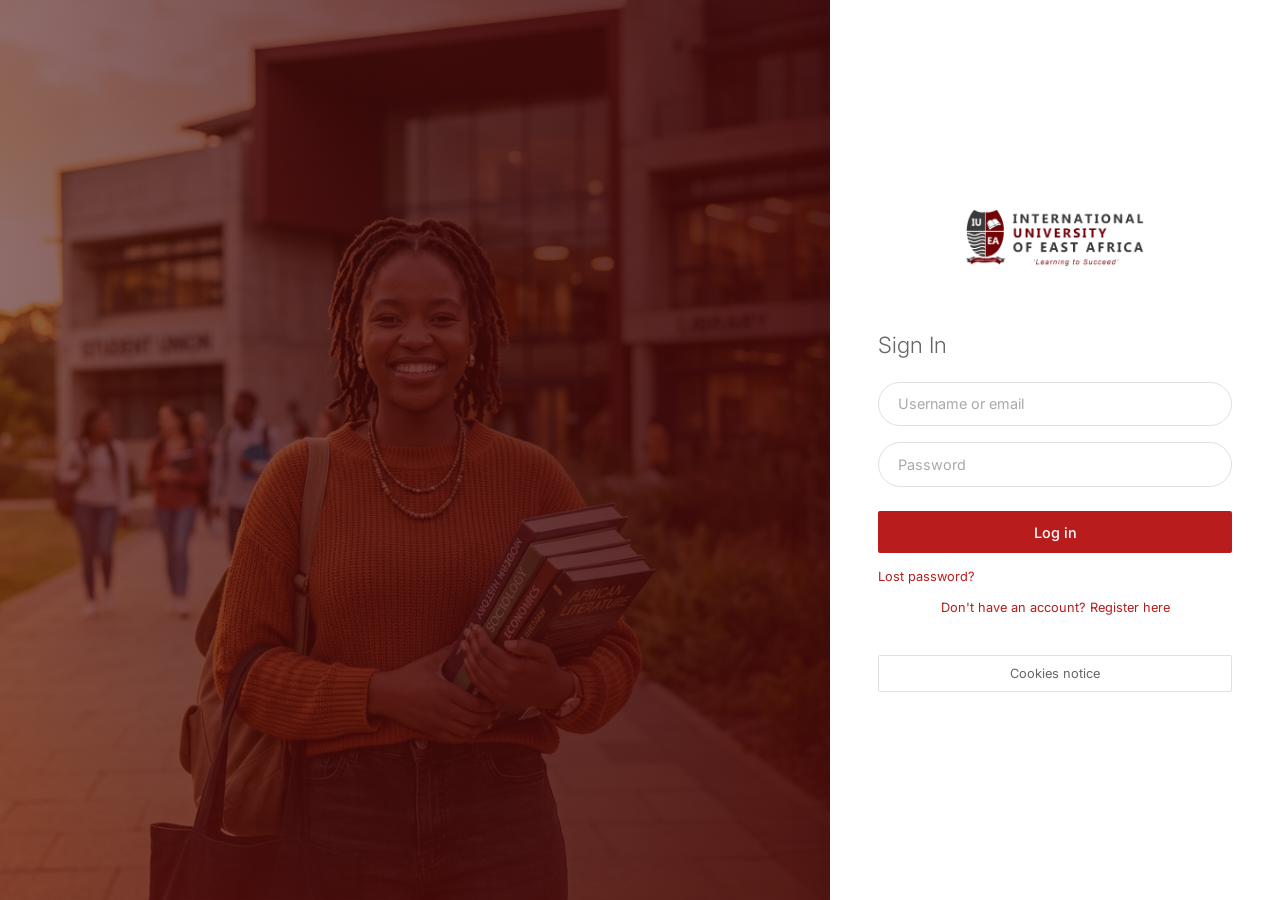
==== frontend/pages/admin-dashboard.html @ f630f08f "style: Enhance visual design of Admin Dashboard to match Lecturer portal" ====
<!DOCTYPE html>
<html lang="en">
<head>
    <meta charset="UTF-8">
    <meta name="viewport" content="width=device-width, initial-scale=1.0">
    <title>Admin Dashboard - Coursework Management</title>
    <link rel="stylesheet" href="../css/index.css?v=1.1">
    <link rel="stylesheet" href="https://cdnjs.cloudflare.com/ajax/libs/font-awesome/6.4.0/css/all.min.css">
</head>
<body>
    <div class="dashboard-layout">
        <aside class="sidebar">
            <div class="sidebar-header">
                <img src="../assets/iuea-logo.png" alt="IUEA Logo" style="max-height: 60px; width: 100%; background: white; padding: 10px; border-radius: 8px; object-fit: contain;">
            </div>
            <ul class="nav-links">
                <li class="nav-item active" onclick="showSection('overview')"><i class="fa-solid fa-shield-halved"></i> Overview</li>
                <li class="nav-item" onclick="showSection('lecturers')"><i class="fa-solid fa-chalkboard-user"></i> Lecturers</li>
                <li class="nav-item" onclick="showSection('students')"><i class="fa-solid fa-user-graduate"></i> Students</li>
                <li class="nav-item" onclick="showSection('courses')"><i class="fa-solid fa-book-open"></i> Courses</li>
                <li class="nav-item" onclick="logout()"><i class="fa-solid fa-sign-out-alt"></i> Logout</li>
            </ul>
        </aside>

        <main class="main-content">
            <header class="top-header">
                <div class="header-left">
                    <h2 style="font-size: 1.2rem; font-weight: 600;" id="section-title">System Administration</h2>
                </div>
                <div class="header-right">
                    <button class="theme-toggle"></button>
                    <div class="user-profile">
                        <div class="avatar" style="background-color: var(--text-main);" id="user-avatar-initial">A</div>
                        <div>
                            <div style="font-weight: 600; font-size: 0.875rem;" id="user-name-display">Admin</div>
                            <div style="font-size: 0.75rem; color: var(--text-muted);" id="user-role-display">Administrator</div>
                        </div>
                    </div>
                </div>
            </header>

            <div class="content-area">
                <!-- Overview Section -->
                <section id="overview-section" class="dashboard-view">
                    <div style="display: flex; justify-content: space-between; align-items: center; margin-bottom: 2rem;">
                        <h1 class="page-title" style="margin-bottom: 0;">System Overview</h1>
                    </div>

                    <div class="stats-grid">
                        <div class="stat-card">
                            <div class="stat-info">
                                <h3>Total Courses</h3>
                                <p id="total-courses-count">0</p>
                            </div>
                            <div class="stat-icon" style="background: rgba(14, 165, 233, 0.1); color: #0ea5e9;"><i class="fa-solid fa-book"></i></div>
                        </div>
                        <div class="stat-card">
                            <div class="stat-info">
                                <h3>Total Users</h3>
                                <p id="total-users-count">0</p>
                            </div>
                            <div class="stat-icon" style="color: var(--warning); background: rgba(245, 158, 11, 0.1);"><i class="fa-solid fa-users"></i></div>
                        </div>
                        <div class="stat-card">
                            <div class="stat-info">
                                <h3>Total Lecturers</h3>
                                <p id="total-lecturers-count">0</p>
                            </div>
                            <div class="stat-icon" style="color: var(--primary); background: rgba(185, 28, 28, 0.1);"><i class="fa-solid fa-chalkboard-user"></i></div>
                        </div>
                        <div class="stat-card">
                            <div class="stat-info">
                                <h3>Total Students</h3>
                                <p id="total-students-count">0</p>
                            </div>
                            <div class="stat-icon" style="color: var(--success); background: rgba(16, 185, 129, 0.1);"><i class="fa-solid fa-user-graduate"></i></div>
                        </div>
                    </div>

                    <div style="display: grid; grid-template-columns: 2fr 1fr; gap: 2rem; margin-top: 2rem;">
                        <!-- System Health / Logs -->
                        <div class="card" style="padding: 1.5rem;">
                             <div style="display: flex; justify-content: space-between; align-items: center; margin-bottom: 1.5rem;">
                                <h3 style="font-size: 1rem; font-weight: 600;">System Health & Activity</h3>
                                <span class="badge" style="background: rgba(16, 185, 129, 0.1); color: var(--success);">Optimal</span>
                             </div>
                             <div style="display: flex; flex-direction: column; gap: 1rem;">
                                 <div style="padding: 1rem; background: var(--background); border-radius: 8px; border-left: 4px solid var(--success);">
                                     <div style="font-weight: 600; font-size: 0.9rem;">Database Connection</div>
                                     <div style="font-size: 0.8rem; color: var(--text-muted);">Stable - All nodes operational</div>
                                 </div>
                                 <div style="padding: 1rem; background: var(--background); border-radius: 8px; border-left: 4px solid #0ea5e9;">
                                     <div style="font-weight: 600; font-size: 0.9rem;">API Services</div>
                                     <div style="font-size: 0.8rem; color: var(--text-muted);">All endpoints responding correctly</div>
                                 </div>
                                 <div style="padding: 1rem; background: var(--background); border-radius: 8px; border-left: 4px solid var(--warning);">
                                     <div style="font-weight: 600; font-size: 0.9rem;">Storage Quota</div>
                                     <div style="font-size: 0.8rem; color: var(--text-muted);">45% Capacity Reached</div>
                                 </div>
                             </div>
                        </div>

                        <!-- Quick Actions Panel -->
                        <div class="card" style="padding: 1.5rem;">
                            <h3 style="font-size: 1rem; font-weight: 600; margin-bottom: 1.5rem;">Quick Actions</h3>
                            <div style="display: flex; flex-direction: column; gap: 0.75rem;">
                                <button class="btn" style="width: 100%; justify-content: flex-start; padding: 0.75rem 1rem; background: var(--background); border: 1px solid var(--border);" onclick="showSection('lecturers'); setTimeout(() => openUserModal('lecturer'), 100);">
                                    <i class="fa-solid fa-user-plus" style="color: var(--primary); width: 20px;"></i> Add New Lecturer
                                </button>
                                <button class="btn" style="width: 100%; justify-content: flex-start; padding: 0.75rem 1rem; background: var(--background); border: 1px solid var(--border);" onclick="showSection('students'); setTimeout(() => openUserModal('student'), 100);">
                                    <i class="fa-solid fa-user-graduate" style="color: var(--success); width: 20px;"></i> Add New Student
                                </button>
                                <button class="btn" style="width: 100%; justify-content: flex-start; padding: 0.75rem 1rem; background: var(--background); border: 1px solid var(--border);" onclick="showSection('courses'); setTimeout(() => openCourseModal(), 100);">
                                    <i class="fa-solid fa-book" style="color: #0ea5e9; width: 20px;"></i> Create Course
                                </button>
                            </div>
                        </div>
                    </div>
                </section>

                <!-- Lecturers Section -->
                <section id="lecturers-section" class="dashboard-view" style="display: none;">
                    <div style="display: flex; justify-content: space-between; align-items: center; margin-bottom: 1.5rem;">
                        <h1 class="page-title" style="margin-bottom: 0;">Lecturer Management</h1>
                        <button class="btn btn-primary" onclick="openUserModal('lecturer')">
                            <i class="fa-solid fa-plus"></i> Add Lecturer
                        </button>
                    </div>
                    <div class="table-container">
                        <table>
                            <thead>
                                <tr>
                                    <th>ID</th>
                                    <th>Name</th>
                                    <th>Email</th>
                                    <th>Action</th>
                                </tr>
                            </thead>
                            <tbody id="lecturer-table-body">
                                <!-- Populated via JS -->
                            </tbody>
                        </table>
                    </div>
                </section>

                <!-- Students Section -->
                <section id="students-section" class="dashboard-view" style="display: none;">
                    <div style="display: flex; justify-content: space-between; align-items: center; margin-bottom: 1.5rem;">
                        <h1 class="page-title" style="margin-bottom: 0;">Student Management</h1>
                        <button class="btn btn-primary" onclick="openUserModal('student')">
                            <i class="fa-solid fa-plus"></i> Add Student
                        </button>
                    </div>
                    <div class="table-container">
                        <table>
                            <thead>
                                <tr>
                                    <th>ID</th>
                                    <th>Name</th>
                                    <th>Email</th>
                                    <th>Registration Number</th>
                                    <th>Action</th>
                                </tr>
                            </thead>
                            <tbody id="student-table-body">
                                <!-- Populated via JS -->
                            </tbody>
                        </table>
                    </div>
                </section>

                <!-- Courses Section -->
                <section id="courses-section" class="dashboard-view" style="display: none;">
                    <div style="display: flex; justify-content: space-between; align-items: center; margin-bottom: 1.5rem;">
                        <h1 class="page-title" style="margin-bottom: 0;">Course Management</h1>
                        <button class="btn btn-primary" onclick="openCourseModal()">
                            <i class="fa-solid fa-plus"></i> New Course
                        </button>
                    </div>

                    <div class="table-container">
                        <table>
                            <thead>
                                <tr>
                                    <th>ID</th>
                                    <th>Course Code</th>
                                    <th>Course Name</th>
                                    <th>Assigned Lecturer</th>
                                    <th>Action</th>
                                </tr>
                            </thead>
                            <tbody id="course-table-body">
                                <!-- Populated via JS -->
                            </tbody>
                        </table>
                    </div>
                </section>
            </div>
        </main>
    </div>

    <!-- Create Course Modal -->
    <div class="modal-overlay" id="courseModal">
        <div class="modal">
            <h2 style="margin-bottom: 1.5rem;">Add New Course</h2>
            <form id="courseForm">
                <div class="form-group">
                    <label>Course Code</label>
                    <input type="text" id="courseCode" required placeholder="e.g. CS101">
                </div>
                <div class="form-group">
                    <label>Course Name</label>
                    <input type="text" id="courseName" required placeholder="Introduction to Computer Science">
                </div>
                <div class="form-group">
                    <label>Assigned Lecturer</label>
                    <select id="lecturerId" required style="width: 100%; padding: 0.75rem; border: 1px solid var(--border); border-radius: 8px; font-family: inherit; background: var(--surface); color: var(--text-main);">
                        <option value="">Select a Lecturer...</option>
                    </select>
                </div>
                <div style="display: flex; gap: 1rem; margin-top: 2rem;">
                    <button type="button" class="btn" style="background: var(--background); flex: 1; border: 1px solid var(--border);" onclick="closeCourseModal()">Cancel</button>
                    <button type="submit" class="btn btn-primary" style="flex: 1;">Save Course</button>
                </div>
            </form>
        </div>
    </div>

    <!-- Create User Modal -->
    <div class="modal-overlay" id="userModal">
        <div class="modal">
            <h2 style="margin-bottom: 1.5rem;" id="userModalTitle">Add New User</h2>
            <form id="userForm">
                <input type="hidden" id="userRole">
                <div class="form-group">
                    <label>Full Name</label>
                    <input type="text" id="userFullName" required placeholder="John Doe">
                </div>
                <div class="form-group">
                    <label>Email Address</label>
                    <input type="email" id="userEmail" required placeholder="john@example.com">
                </div>
                <div class="form-group">
                    <label>Password</label>
                    <input type="password" id="userPassword" required placeholder="Temporary password">
                </div>
                <div style="display: flex; gap: 1rem; margin-top: 2rem;">
                    <button type="button" class="btn" style="background: var(--background); flex: 1; border: 1px solid var(--border);" onclick="closeUserModal()">Cancel</button>
                    <button type="submit" class="btn btn-primary" style="flex: 1;">Save User</button>
                </div>
            </form>
        </div>
    </div>

    <script src="../js/api.js"></script>
    <script>
        document.addEventListener('DOMContentLoaded', async () => {
            const user = await requireAuth('admin');
            if (user) {
                document.getElementById('user-avatar-initial').textContent = user.full_name.charAt(0).toUpperCase();
                loadCourses();
                loadUsers();
            }
        });

        function showSection(sectionId) {
            document.querySelectorAll('.dashboard-view').forEach(s => s.style.display = 'none');
            document.getElementById(`${sectionId}-section`).style.display = 'block';
            
            document.querySelectorAll('.nav-item').forEach(item => {
                item.classList.remove('active');
                if (item.textContent.toLowerCase().includes(sectionId)) {
                    item.classList.add('active');
                }
            });

            const titleMap = {
                'overview': 'System Overview',
                'lecturers': 'Lecturer Management',
                'students': 'Student Management',
                'courses': 'Course Management'
            };
            document.getElementById('section-title').textContent = titleMap[sectionId] || 'Administration';
        }

        async function loadCourses() {
            try {
                const courses = await api.courses.getAll();
                const tbody = document.getElementById('course-table-body');
                tbody.innerHTML = '';
                
                document.getElementById('total-courses-count').textContent = courses.length;

                for (const course of courses) {
                    const tr = document.createElement('tr');
                    tr.innerHTML = `
                        <td>${course.id}</td>
                        <td><code style="background:var(--background); padding:2px 4px; border-radius:4px;">${course.course_code}</code></td>
                        <td style="font-weight: 500;">${course.course_name}</td>
                        <td>
                            <div style="font-weight: 500;">${course.lecturer ? course.lecturer.full_name : 'Unassigned'}</div>
                            <div style="font-size: 0.75rem; color: var(--text-muted);">ID: ${course.lecturer_id}</div>
                        </td>
                        <td>
                            <button class="btn btn-primary" style="padding: 0.25rem 0.5rem; background: var(--danger); font-size: 0.8rem;" onclick="deleteCourse(${course.id})">
                                Delete
                            </button>
                        </td>
                    `;
                    tbody.appendChild(tr);
                }
            } catch(e) {
                console.error(e);
            }
        }

        async function loadUsers() {
            try {
                const response = await api.request('/users/');
                const lecturerTbody = document.getElementById('lecturer-table-body');
                const studentTbody = document.getElementById('student-table-body');
                lecturerTbody.innerHTML = '';
                studentTbody.innerHTML = '';
                
                const lecturerSelect = document.getElementById('lecturerId');
                if (lecturerSelect) {
                    lecturerSelect.innerHTML = '<option value="">Select a Lecturer...</option>';
                }
                
                let totalUsers = 0;
                let totalLecturers = 0;
                let totalStudents = 0;

                response.forEach(user => {
                    totalUsers++;
                    const tr = document.createElement('tr');
                    
                    if (user.role === 'lecturer') {
                        totalLecturers++;
                        tr.innerHTML = `
                            <td>${user.id}</td>
                            <td style="font-weight: 500;">${user.full_name}</td>
                            <td>${user.email}</td>
                            <td>
                                <div style="display: flex; gap: 0.5rem;">
                                    <button class="btn" style="padding: 0.25rem 0.5rem; border: 1px solid var(--border); font-size: 0.8rem;">Edit</button>
                                    <button class="btn btn-primary" style="padding: 0.25rem 0.5rem; background: var(--danger); font-size: 0.8rem;" onclick="deleteUser(${user.id})">Delete</button>
                                </div>
                            </td>
                        `;
                        lecturerTbody.appendChild(tr);
                        
                        if (lecturerSelect) {
                            const option = document.createElement('option');
                            option.value = user.id;
                            option.textContent = `${user.full_name} (ID: ${user.id})`;
                            lecturerSelect.appendChild(option);
                        }
                    } else if (user.role === 'student') {
                        totalStudents++;
                        tr.innerHTML = `
                            <td>${user.id}</td>
                            <td style="font-weight: 500;">${user.full_name}</td>
                            <td>${user.email}</td>
                            <td><code style="background:var(--background); padding:2px 4px; border-radius:4px;">REG-${user.id}</code></td>
                            <td>
                                <div style="display: flex; gap: 0.5rem;">
                                    <button class="btn" style="padding: 0.25rem 0.5rem; border: 1px solid var(--border); font-size: 0.8rem;">Edit</button>
                                    <button class="btn btn-primary" style="padding: 0.25rem 0.5rem; background: var(--danger); font-size: 0.8rem;" onclick="deleteUser(${user.id})">Delete</button>
                                </div>
                            </td>
                        `;
                        studentTbody.appendChild(tr);
                    }
                });
                
                const totalUsersCountEl = document.getElementById('total-users-count');
                if(totalUsersCountEl) totalUsersCountEl.textContent = totalUsers;
                const totalLecturersCountEl = document.getElementById('total-lecturers-count');
                if(totalLecturersCountEl) totalLecturersCountEl.textContent = totalLecturers;
                const totalStudentsCountEl = document.getElementById('total-students-count');
                if(totalStudentsCountEl) totalStudentsCountEl.textContent = totalStudents;
                
            } catch(e) {
                console.error(e);
            }
        }

        function openCourseModal() {
            document.getElementById('courseModal').classList.add('active');
        }

        function closeCourseModal() {
            document.getElementById('courseModal').classList.remove('active');
            document.getElementById('courseForm').reset();
        }

        document.getElementById('courseForm').addEventListener('submit', async (e) => {
            e.preventDefault();
            
            const data = {
                course_code: document.getElementById('courseCode').value,
                course_name: document.getElementById('courseName').value,
                lecturer_id: parseInt(document.getElementById('lecturerId').value)
            };
            
            try {
                await api.courses.create(data);
                showToast('Course created successfully!');
                closeCourseModal();
                loadCourses();
            } catch(error) {
                console.error(error);
            }
        });

        async function deleteCourse(id) {
            if(confirm('Are you sure you want to delete this course?')) {
                try {
                    await api.request(`/courses/${id}`, { method: 'DELETE' });
                    showToast('Course deleted!');
                    loadCourses();
                } catch(e) {
                    console.error(e);
                }
            }
        }

        async function deleteUser(id) {
            if(confirm('Are you sure you want to delete this user? This action cannot be undone.')) {
                try {
                    await api.request(`/users/${id}`, { method: 'DELETE' });
                    showToast('User deleted successfully!');
                    loadUsers();
                } catch(e) {
                    console.error(e);
                }
            }
        }

        function openUserModal(role) {
            document.getElementById('userRole').value = role;
            document.getElementById('userModalTitle').textContent = `Add New ${role.charAt(0).toUpperCase() + role.slice(1)}`;
            document.getElementById('userModal').classList.add('active');
        }

        function closeUserModal() {
            document.getElementById('userModal').classList.remove('active');
            document.getElementById('userForm').reset();
        }

        document.getElementById('userForm').addEventListener('submit', async (e) => {
            e.preventDefault();
            
            const data = {
                full_name: document.getElementById('userFullName').value,
                email: document.getElementById('userEmail').value,
                password: document.getElementById('userPassword').value,
                role: document.getElementById('userRole').value
            };
            
            try {
                await api.auth.register(data);
                showToast(`${data.role.charAt(0).toUpperCase() + data.role.slice(1)} created successfully!`);
                closeUserModal();
                loadUsers(); // Refresh the tables
            } catch(error) {
                console.error(error);
            }
        });
    </script>
</body>
</html>
---- frontend/css/index.css ----
@import url('https://fonts.googleapis.com/css2?family=Inter:wght@300;400;500;600;700&display=swap');

:root {
    --primary: #b91c1c;
    --primary-hover: #991b1b;
    --secondary: #1e293b;
    --accent: #fbbf24;
    --background: #f8fafc;
    --card-bg: #ffffff;
    --text-main: #0f172a;
    --text-muted: #64748b;
    --border: #e2e8f0;
    --sidebar-bg: darkred;
    --sidebar-text: #f8fafc;
    --sidebar-hover: rgba(255, 255, 255, 0.1);
    --sidebar-active: rgba(255, 255, 255, 0.2);
    --success: #10b981;
    --danger: #ef4444;
    --warning: #f59e0b;
    --radius: 0.75rem;
    --shadow-sm: 0 1px 2px 0 rgb(0 0 0 / 0.05);
    --shadow-md: 0 4px 6px -1px rgb(0 0 0 / 0.1), 0 2px 4px -2px rgb(0 0 0 / 0.1);
    --shadow-lg: 0 10px 15px -3px rgb(0 0 0 / 0.1), 0 4px 6px -4px rgb(0 0 0 / 0.1);
    --transition: all 0.3s cubic-bezier(0.4, 0, 0.2, 1);
}

/* Dark Mode Variables */
[data-theme="dark"] {
    --background: #0f172a;
    --card-bg: #1e293b;
    --text-main: #f8fafc;
    --text-muted: #94a3b8;
    --border: #334155;
    --sidebar-bg: #450a0a; /* Darker red for dark mode sidebar */
    --sidebar-text: #f8fafc;
}

* {
    margin: 0;
    padding: 0;
    box-sizing: border-box;
    font-family: 'Inter', sans-serif;
}

body {
    background-color: var(--background);
    color: var(--text-main);
    transition: var(--transition);
    overflow-x: hidden;
}

a { text-decoration: none; color: inherit; }
ul { list-style: none; }

/* Dashboard Layout */
.dashboard-layout {
    display: flex;
    min-height: 100vh;
}

.sidebar {
    width: 260px;
    background-color: var(--sidebar-bg);
    color: var(--sidebar-text);
    display: flex;
    flex-direction: column;
    transition: var(--transition);
    position: fixed;
    height: 100vh;
    z-index: 100;
}

.sidebar-header {
    padding: 0.75rem;
    display: flex;
    justify-content: center;
    align-items: center;
    background-color: white; /* White background for the logo area */
    margin: 1rem;
    border-radius: var(--radius);
    box-shadow: var(--shadow-sm);
}

.sidebar-header i { color: var(--accent); }

.nav-links {
    padding: 1rem 0;
    flex: 1;
}

.nav-item {
    padding: 0.75rem 1.5rem;
    display: flex;
    align-items: center;
    gap: 1rem;
    color: var(--sidebar-text);
    transition: var(--transition);
    cursor: pointer;
    opacity: 0.8;
}

.nav-item:hover, .nav-item.active {
    background-color: var(--sidebar-hover);
    opacity: 1;
}

.nav-item.active {
    background-color: var(--sidebar-active);
    border-left: 4px solid var(--accent);
}

.main-content {
    flex: 1;
    margin-left: 260px;
    display: flex;
    flex-direction: column;
    transition: var(--transition);
}

/* Header */
.top-header {
    height: 70px;
    background-color: var(--card-bg);
    border-bottom: 1px solid var(--border);
    display: flex;
    align-items: center;
    justify-content: space-between;
    padding: 0 2rem;
    position: sticky;
    top: 0;
    z-index: 90;
    box-shadow: var(--shadow-sm);
}

.header-left {
    display: flex;
    align-items: center;
    gap: 1rem;
}

.header-right {
    display: flex;
    align-items: center;
    gap: 1.5rem;
}

.theme-toggle, .notification-bell {
    background: none;
    border: none;
    color: var(--text-muted);
    font-size: 1.25rem;
    cursor: pointer;
    transition: var(--transition);
}

.theme-toggle:hover, .notification-bell:hover {
    color: var(--primary);
}

.user-profile {
    display: flex;
    align-items: center;
    gap: 0.75rem;
    cursor: pointer;
}

.avatar {
    width: 40px;
    height: 40px;
    border-radius: 50%;
    background-color: var(--primary);
    color: white;
    display: flex;
    align-items: center;
    justify-content: center;
    font-weight: 600;
}

/* Container */
.content-area {
    padding: 2rem;
    flex: 1;
}

.page-title {
    font-size: 1.5rem;
    font-weight: 700;
    margin-bottom: 1.5rem;
}

/* Cards */
.stats-grid {
    display: grid;
    grid-template-columns: repeat(auto-fit, minmax(240px, 1fr));
    gap: 1.5rem;
    margin-bottom: 2rem;
}

.stat-card {
    background-color: var(--card-bg);
    border: 1px solid var(--border);
    border-radius: var(--radius);
    padding: 1.5rem;
    display: flex;
    align-items: center;
    justify-content: space-between;
    box-shadow: var(--shadow-md);
    transition: var(--transition);
}

.stat-card:hover {
    transform: translateY(-5px);
    box-shadow: var(--shadow-lg);
}

.stat-info h3 {
    font-size: 0.875rem;
    color: var(--text-muted);
    font-weight: 500;
}

.stat-info p {
    font-size: 1.5rem;
    font-weight: 700;
    margin-top: 0.25rem;
}

.stat-icon {
    width: 50px;
    height: 50px;
    border-radius: var(--radius);
    background-color: rgba(185, 28, 28, 0.1);
    color: var(--primary);
    display: flex;
    align-items: center;
    justify-content: center;
    font-size: 1.5rem;
}

/* Tables */
.table-container {
    background-color: var(--card-bg);
    border-radius: var(--radius);
    border: 1px solid var(--border);
    overflow: hidden;
    box-shadow: var(--shadow-sm);
}

.table-header-bar {
    padding: 1.25rem 1.5rem;
    display: flex;
    justify-content: space-between;
    align-items: center;
    border-bottom: 1px solid var(--border);
}

.table-search {
    padding: 0.5rem 1rem;
    border: 1px solid var(--border);
    border-radius: var(--radius);
    outline: none;
    background: var(--background);
    color: var(--text-main);
    width: 250px;
}

table {
    width: 100%;
    border-collapse: collapse;
}

th, td {
    padding: 1rem 1.5rem;
    text-align: left;
    border-bottom: 1px solid var(--border);
}

th {
    background-color: var(--background);
    color: var(--text-muted);
    font-weight: 600;
    text-transform: uppercase;
    font-size: 0.75rem;
    letter-spacing: 0.05em;
}

tr:hover td {
    background-color: var(--background);
}

/* Badges */
.badge {
    padding: 0.25rem 0.75rem;
    border-radius: 9999px;
    font-size: 0.75rem;
    font-weight: 600;
}

.badge-success { background: rgba(16, 185, 129, 0.1); color: var(--success); }
.badge-warning { background: rgba(245, 158, 11, 0.1); color: var(--warning); }

/* Buttons */
.btn {
    padding: 0.5rem 1rem;
    border-radius: var(--radius);
    border: none;
    font-weight: 500;
    cursor: pointer;
    transition: var(--transition);
    display: inline-flex;
    align-items: center;
    gap: 0.5rem;
}

.btn-primary {
    background-color: var(--primary);
    color: white;
}

.btn-primary:hover { background-color: var(--primary-hover); }

/* Auth Forms */
.auth-container {
    min-height: 100vh;
    display: flex;
    align-items: center;
    justify-content: center;
    background: linear-gradient(135deg, var(--background) 0%, rgba(30, 41, 59, 0.05) 100%);
}

[data-theme="dark"] .auth-container {
    background: linear-gradient(135deg, var(--background) 0%, rgba(15, 23, 42, 0.8) 100%);
}

.auth-card {
    background: var(--card-bg);
    padding: 3rem;
    border-radius: 1rem;
    box-shadow: var(--shadow-lg);
    width: 100%;
    max-width: 450px;
    border: 1px solid var(--border);
}

.auth-card h2 {
    text-align: center;
    margin-bottom: 2rem;
    color: var(--text-main);
}

.form-group {
    margin-bottom: 1.5rem;
}

.form-group label {
    display: block;
    margin-bottom: 0.5rem;
    font-size: 0.875rem;
    font-weight: 500;
    color: var(--text-muted);
}

.form-group input, .form-group select {
    width: 100%;
    padding: 0.75rem 1rem;
    border: 1px solid var(--border);
    border-radius: var(--radius);
    background: var(--background);
    color: var(--text-main);
    transition: var(--transition);
}

.form-group input:focus, .form-group select:focus {
    outline: none;
    border-color: var(--primary);
    box-shadow: 0 0 0 3px rgba(37, 99, 235, 0.1);
}

.btn-block {
    width: 100%;
    justify-content: center;
    padding: 0.75rem;
}

.auth-link {
    display: block;
    text-align: center;
    margin-top: 1.5rem;
    font-size: 0.875rem;
    color: var(--text-muted);
}

.auth-link a {
    color: var(--primary);
    font-weight: 600;
}

/* Modals */
.modal-overlay {
    position: fixed;
    top: 0; left: 0; width: 100%; height: 100%;
    background: rgba(0,0,0,0.5);
    display: flex; align-items: center; justify-content: center;
    z-index: 1000;
    opacity: 0;
    pointer-events: none;
    transition: var(--transition);
    backdrop-filter: blur(4px);
}

.modal-overlay.active {
    opacity: 1;
    pointer-events: all;
}

.modal {
    background: var(--card-bg);
    width: 90%;
    max-width: 500px;
    border-radius: var(--radius);
    padding: 2rem;
    box-shadow: var(--shadow-lg);
    transform: translateY(20px);
    transition: var(--transition);
}

.modal-overlay.active .modal {
    transform: translateY(0);
}

/* Toast */
#toast-container {
    position: fixed;
    bottom: 20px;
    right: 20px;
    z-index: 9999;
}

.toast {
    background: var(--card-bg);
    color: var(--text-main);
    padding: 1rem 1.5rem;
    border-radius: var(--radius);
    box-shadow: var(--shadow-lg);
    margin-top: 10px;
    border-left: 4px solid var(--primary);
    display: flex;
    align-items: center;
    gap: 1rem;
    animation: slideIn 0.3s ease forwards;
}

@keyframes slideIn {
    from { transform: translateX(100%); opacity: 0; }
    to { transform: translateX(0); opacity: 1; }
}

@media (max-width: 768px) {
    .sidebar { transform: translateX(-100%); }
    .main-content { margin-left: 0; }
    .sidebar.mobile-open { transform: translateX(0); }
}
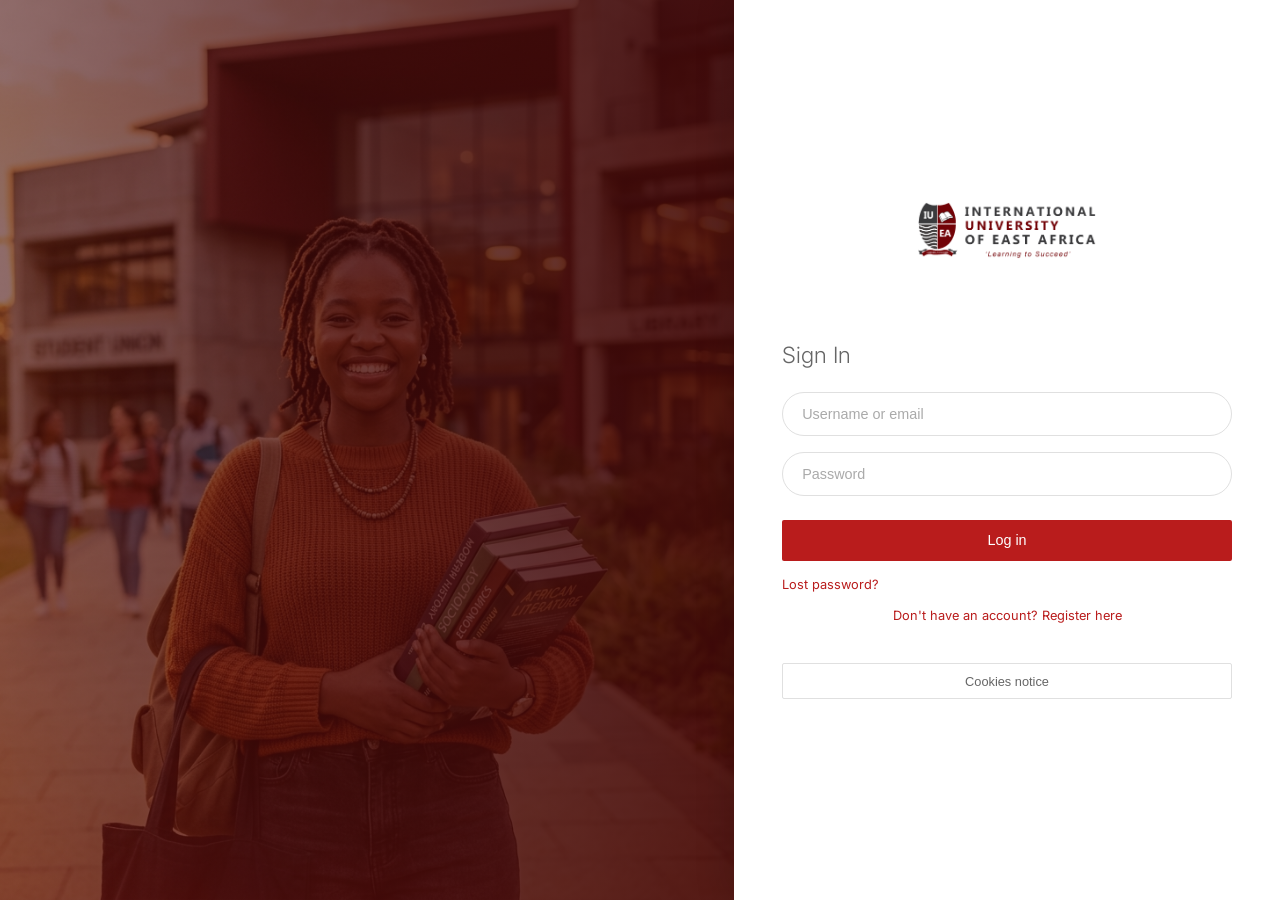
==== commit 078ebbb9: "feat: add admin management section and update coursework access filters" ====
--- a/frontend/pages/admin-dashboard.html
+++ b/frontend/pages/admin-dashboard.html
@@ -4,19 +4,22 @@
     <meta charset="UTF-8">
     <meta name="viewport" content="width=device-width, initial-scale=1.0">
     <title>Admin Dashboard - Coursework Management</title>
-    <link rel="stylesheet" href="../css/index.css?v=1.1">
+    <link rel="stylesheet" href="../css/index.css?v=1.2">
     <link rel="stylesheet" href="https://cdnjs.cloudflare.com/ajax/libs/font-awesome/6.4.0/css/all.min.css">
 </head>
 <body>
     <div class="dashboard-layout">
         <aside class="sidebar">
             <div class="sidebar-header">
-                <img src="../assets/iuea-logo.png" alt="IUEA Logo" style="max-height: 60px; width: 100%; background: white; padding: 10px; border-radius: 8px; object-fit: contain;">
+                <div style="background: white; padding: 10px; border-radius: 8px; display: flex; align-items: center; justify-content: center; width: 100%;">
+                    <img src="../assets/iuea-logo.png" alt="IUEA Logo" style="max-height: 50px; width: auto; object-fit: contain;">
+                </div>
             </div>
             <ul class="nav-links">
                 <li class="nav-item active" onclick="showSection('overview')"><i class="fa-solid fa-shield-halved"></i> Overview</li>
                 <li class="nav-item" onclick="showSection('lecturers')"><i class="fa-solid fa-chalkboard-user"></i> Lecturers</li>
                 <li class="nav-item" onclick="showSection('students')"><i class="fa-solid fa-user-graduate"></i> Students</li>
+                <li class="nav-item" onclick="showSection('admins')"><i class="fa-solid fa-user-shield"></i> Admins</li>
                 <li class="nav-item" onclick="showSection('courses')"><i class="fa-solid fa-book-open"></i> Courses</li>
                 <li class="nav-item" onclick="logout()"><i class="fa-solid fa-sign-out-alt"></i> Logout</li>
             </ul>
@@ -168,6 +171,31 @@
                         </table>
                     </div>
                 </section>
+                
+                <!-- Admins Section -->
+                <section id="admins-section" class="dashboard-view" style="display: none;">
+                    <div style="display: flex; justify-content: space-between; align-items: center; margin-bottom: 1.5rem;">
+                        <h1 class="page-title" style="margin-bottom: 0;">Administrator Management</h1>
+                        <button class="btn btn-primary" onclick="openUserModal('admin')">
+                            <i class="fa-solid fa-plus"></i> Add Admin
+                        </button>
+                    </div>
+                    <div class="table-container">
+                        <table>
+                            <thead>
+                                <tr>
+                                    <th>ID</th>
+                                    <th>Name</th>
+                                    <th>Email</th>
+                                    <th>Action</th>
+                                </tr>
+                            </thead>
+                            <tbody id="admin-table-body">
+                                <!-- Populated via JS -->
+                            </tbody>
+                        </table>
+                    </div>
+                </section>
 
                 <!-- Courses Section -->
                 <section id="courses-section" class="dashboard-view" style="display: none;">
@@ -252,7 +280,7 @@
         </div>
     </div>
 
-    <script src="../js/api.js"></script>
+    <script src="../js/api.js?v=1.1"></script>
     <script>
         document.addEventListener('DOMContentLoaded', async () => {
             const user = await requireAuth('admin');
@@ -278,6 +306,7 @@
                 'overview': 'System Overview',
                 'lecturers': 'Lecturer Management',
                 'students': 'Student Management',
+                'admins': 'Administrator Management',
                 'courses': 'Course Management'
             };
             document.getElementById('section-title').textContent = titleMap[sectionId] || 'Administration';
@@ -319,8 +348,11 @@
                 const response = await api.request('/users/');
                 const lecturerTbody = document.getElementById('lecturer-table-body');
                 const studentTbody = document.getElementById('student-table-body');
-                lecturerTbody.innerHTML = '';
-                studentTbody.innerHTML = '';
+                const adminTbody = document.getElementById('admin-table-body');
+                
+                if(lecturerTbody) lecturerTbody.innerHTML = '';
+                if(studentTbody) studentTbody.innerHTML = '';
+                if(adminTbody) adminTbody.innerHTML = '';
                 
                 const lecturerSelect = document.getElementById('lecturerId');
                 if (lecturerSelect) {
@@ -371,6 +403,19 @@
                             </td>
                         `;
                         studentTbody.appendChild(tr);
+                    } else if (user.role === 'admin') {
+                        tr.innerHTML = `
+                            <td>${user.id}</td>
+                            <td style="font-weight: 500;">${user.full_name}</td>
+                            <td>${user.email}</td>
+                            <td>
+                                <div style="display: flex; gap: 0.5rem;">
+                                    <button class="btn" style="padding: 0.25rem 0.5rem; border: 1px solid var(--border); font-size: 0.8rem;">Edit</button>
+                                    <button class="btn btn-primary" style="padding: 0.25rem 0.5rem; background: var(--danger); font-size: 0.8rem;" onclick="deleteUser(${user.id})">Delete</button>
+                                </div>
+                            </td>
+                        `;
+                        if(adminTbody) adminTbody.appendChild(tr);
                     }
                 });
                 
--- a/frontend/css/index.css
+++ b/frontend/css/index.css
@@ -18,21 +18,17 @@
     --danger: #ef4444;
     --warning: #f59e0b;
     --radius: 0.75rem;
-    --shadow-sm: 0 1px 2px 0 rgb(0 0 0 / 0.05);
-    --shadow-md: 0 4px 6px -1px rgb(0 0 0 / 0.1), 0 2px 4px -2px rgb(0 0 0 / 0.1);
-    --shadow-lg: 0 10px 15px -3px rgb(0 0 0 / 0.1), 0 4px 6px -4px rgb(0 0 0 / 0.1);
-    --transition: all 0.3s cubic-bezier(0.4, 0, 0.2, 1);
+    --shadow-sm: 0 1px 3px 0 rgba(0, 0, 0, 0.1), 0 1px 2px 0 rgba(0, 0, 0, 0.06);
+    --shadow-md: 0 4px 6px -1px rgba(0, 0, 0, 0.1), 0 2px 4px -1px rgba(0, 0, 0, 0.06);
+    --shadow-lg: 0 20px 25px -5px rgba(0, 0, 0, 0.1), 0 10px 10px -5px rgba(0, 0, 0, 0.04);
+    --transition: all 0.25s cubic-bezier(0.4, 0, 0.2, 1);
+    --glass: rgba(255, 255, 255, 0.7);
 }
 
 /* Dark Mode Variables */
-[data-theme="dark"] {
-    --background: #0f172a;
-    --card-bg: #1e293b;
-    --text-main: #f8fafc;
-    --text-muted: #94a3b8;
-    --border: #334155;
-    --sidebar-bg: #450a0a; /* Darker red for dark mode sidebar */
+    --sidebar-bg: #450a0a;
     --sidebar-text: #f8fafc;
+    --glass: rgba(15, 23, 42, 0.7);
 }
 
 * {
@@ -66,19 +62,19 @@
     flex-direction: column;
     transition: var(--transition);
     position: fixed;
+    top: 0;
+    left: 0;
     height: 100vh;
     z-index: 100;
 }
 
 .sidebar-header {
-    padding: 0.75rem;
+    padding: 1.5rem 1rem;
     display: flex;
     justify-content: center;
     align-items: center;
-    background-color: white; /* White background for the logo area */
-    margin: 1rem;
-    border-radius: var(--radius);
-    box-shadow: var(--shadow-sm);
+    background-color: transparent;
+    margin: 0;
 }
 
 .sidebar-header i { color: var(--accent); }
@@ -200,17 +196,32 @@
     background-color: var(--card-bg);
     border: 1px solid var(--border);
     border-radius: var(--radius);
-    padding: 1.5rem;
+    padding: 1.75rem;
     display: flex;
     align-items: center;
     justify-content: space-between;
-    box-shadow: var(--shadow-md);
+    box-shadow: var(--shadow-sm);
+    transition: var(--transition);
+    position: relative;
+    overflow: hidden;
+}
+
+.stat-card::after {
+    content: '';
+    position: absolute;
+    top: 0; left: 0; width: 4px; height: 100%;
+    background: var(--primary);
+    opacity: 0;
     transition: var(--transition);
 }
 
 .stat-card:hover {
     transform: translateY(-5px);
     box-shadow: var(--shadow-lg);
+}
+
+.stat-card:hover::after {
+    opacity: 1;
 }
 
 .stat-info h3 {
@@ -266,26 +277,31 @@
 
 table {
     width: 100%;
-    border-collapse: collapse;
+    border-collapse: separate;
+    border-spacing: 0;
 }
 
 th, td {
-    padding: 1rem 1.5rem;
+    padding: 1.25rem 1.5rem;
     text-align: left;
     border-bottom: 1px solid var(--border);
 }
 
 th {
-    background-color: var(--background);
+    background-color: rgba(0,0,0,0.02);
     color: var(--text-muted);
     font-weight: 600;
     text-transform: uppercase;
-    font-size: 0.75rem;
-    letter-spacing: 0.05em;
+    font-size: 0.7rem;
+    letter-spacing: 0.075em;
+}
+
+tr:last-child td {
+    border-bottom: none;
 }
 
 tr:hover td {
-    background-color: var(--background);
+    background-color: rgba(185, 28, 28, 0.02);
 }
 
 /* Badges */
@@ -415,17 +431,33 @@
 
 .modal {
     background: var(--card-bg);
-    width: 90%;
-    max-width: 500px;
-    border-radius: var(--radius);
-    padding: 2rem;
+    width: 95%;
+    max-width: 600px;
+    border-radius: 1.5rem;
+    padding: 2.5rem;
     box-shadow: var(--shadow-lg);
-    transform: translateY(20px);
-    transition: var(--transition);
+    transform: scale(0.95);
+    transition: var(--transition);
+    border: 1px solid var(--border);
 }
 
 .modal-overlay.active .modal {
-    transform: translateY(0);
+    transform: scale(1);
+}
+
+/* Custom Scrollbar */
+::-webkit-scrollbar {
+    width: 8px;
+}
+::-webkit-scrollbar-track {
+    background: var(--background);
+}
+::-webkit-scrollbar-thumb {
+    background: var(--border);
+    border-radius: 4px;
+}
+::-webkit-scrollbar-thumb:hover {
+    background: var(--text-muted);
 }
 
 /* Toast */
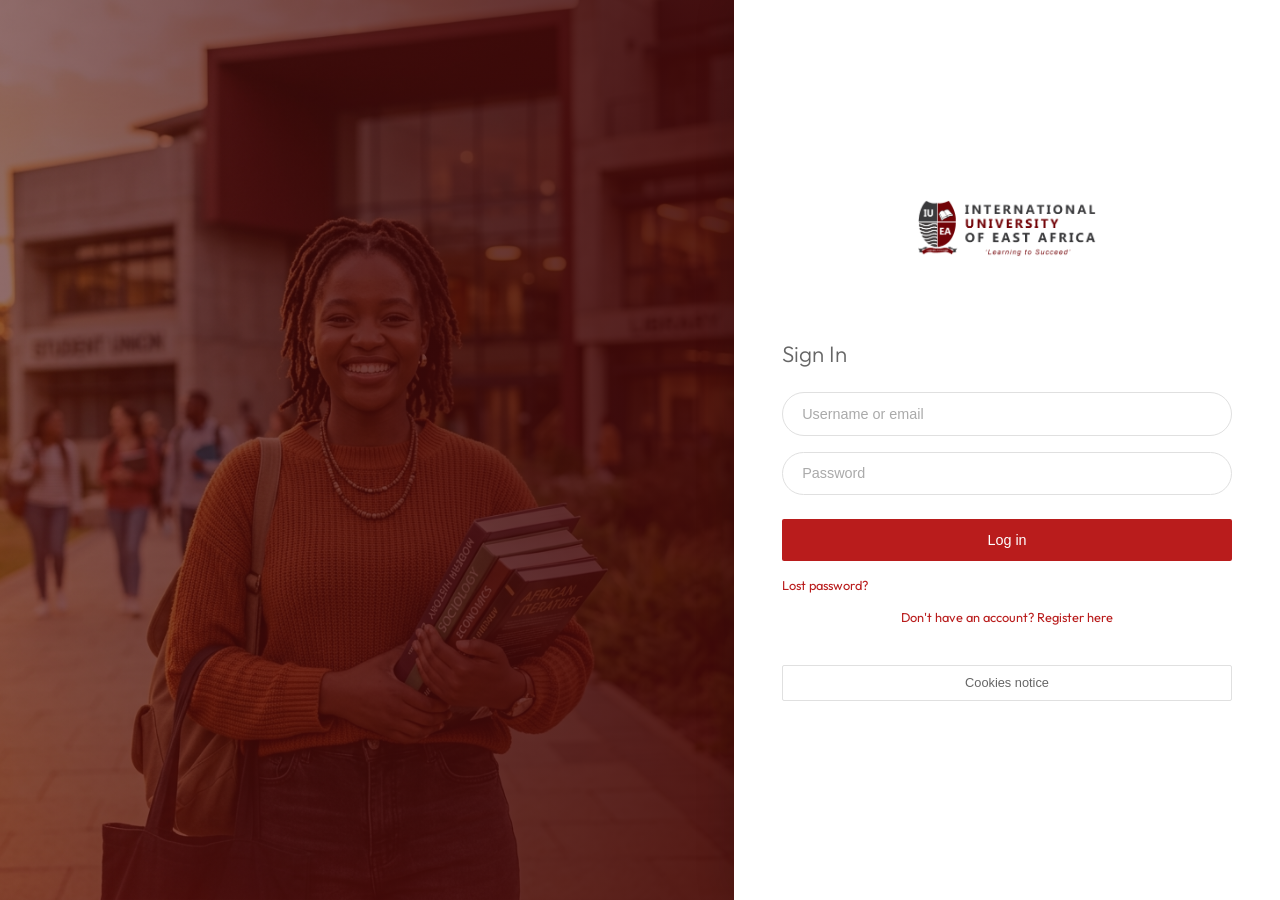
==== commit 2616346f: "feat: add admin functionality to edit users via new modal and API endpoint" ====
--- a/frontend/pages/admin-dashboard.html
+++ b/frontend/pages/admin-dashboard.html
@@ -280,6 +280,32 @@
         </div>
     </div>
 
+    <!-- Edit User Modal -->
+    <div class="modal-overlay" id="editUserModal">
+        <div class="modal">
+            <h2 style="margin-bottom: 1.5rem;">Edit User</h2>
+            <form id="editUserForm">
+                <input type="hidden" id="editUserId">
+                <div class="form-group">
+                    <label>Full Name</label>
+                    <input type="text" id="editUserFullName" required placeholder="Full Name">
+                </div>
+                <div class="form-group">
+                    <label>Email Address</label>
+                    <input type="email" id="editUserEmail" required placeholder="email@example.com">
+                </div>
+                <div class="form-group">
+                    <label>New Password <span style="font-size:0.8rem; color: var(--text-muted);">(leave blank to keep current)</span></label>
+                    <input type="password" id="editUserPassword" placeholder="New password (optional)">
+                </div>
+                <div style="display: flex; gap: 1rem; margin-top: 2rem;">
+                    <button type="button" class="btn" style="background: var(--background); flex: 1; border: 1px solid var(--border);" onclick="closeEditUserModal()">Cancel</button>
+                    <button type="submit" class="btn btn-primary" style="flex: 1;">Save Changes</button>
+                </div>
+            </form>
+        </div>
+    </div>
+
     <script src="../js/api.js?v=1.1"></script>
     <script>
         document.addEventListener('DOMContentLoaded', async () => {
@@ -375,11 +401,13 @@
                             <td>${user.email}</td>
                             <td>
                                 <div style="display: flex; gap: 0.5rem;">
-                                    <button class="btn" style="padding: 0.25rem 0.5rem; border: 1px solid var(--border); font-size: 0.8rem;">Edit</button>
-                                    <button class="btn btn-primary" style="padding: 0.25rem 0.5rem; background: var(--danger); font-size: 0.8rem;" onclick="deleteUser(${user.id})">Delete</button>
+                                    <button class="btn edit-user-btn" data-id="${user.id}" style="padding: 0.25rem 0.5rem; border: 1px solid var(--border); font-size: 0.8rem;">Edit</button>
+                                    <button class="btn btn-primary delete-user-btn" data-id="${user.id}" style="padding: 0.25rem 0.5rem; background: var(--danger); font-size: 0.8rem;">Delete</button>
                                 </div>
                             </td>
                         `;
+                        tr.querySelector('.edit-user-btn').addEventListener('click', () => editUser(user.id, user.full_name, user.email));
+                        tr.querySelector('.delete-user-btn').addEventListener('click', () => deleteUser(user.id));
                         lecturerTbody.appendChild(tr);
                         
                         if (lecturerSelect) {
@@ -397,11 +425,13 @@
                             <td><code style="background:var(--background); padding:2px 4px; border-radius:4px;">REG-${user.id}</code></td>
                             <td>
                                 <div style="display: flex; gap: 0.5rem;">
-                                    <button class="btn" style="padding: 0.25rem 0.5rem; border: 1px solid var(--border); font-size: 0.8rem;">Edit</button>
-                                    <button class="btn btn-primary" style="padding: 0.25rem 0.5rem; background: var(--danger); font-size: 0.8rem;" onclick="deleteUser(${user.id})">Delete</button>
+                                    <button class="btn edit-user-btn" data-id="${user.id}" style="padding: 0.25rem 0.5rem; border: 1px solid var(--border); font-size: 0.8rem;">Edit</button>
+                                    <button class="btn btn-primary delete-user-btn" data-id="${user.id}" style="padding: 0.25rem 0.5rem; background: var(--danger); font-size: 0.8rem;">Delete</button>
                                 </div>
                             </td>
                         `;
+                        tr.querySelector('.edit-user-btn').addEventListener('click', () => editUser(user.id, user.full_name, user.email));
+                        tr.querySelector('.delete-user-btn').addEventListener('click', () => deleteUser(user.id));
                         studentTbody.appendChild(tr);
                     } else if (user.role === 'admin') {
                         tr.innerHTML = `
@@ -410,11 +440,13 @@
                             <td>${user.email}</td>
                             <td>
                                 <div style="display: flex; gap: 0.5rem;">
-                                    <button class="btn" style="padding: 0.25rem 0.5rem; border: 1px solid var(--border); font-size: 0.8rem;">Edit</button>
-                                    <button class="btn btn-primary" style="padding: 0.25rem 0.5rem; background: var(--danger); font-size: 0.8rem;" onclick="deleteUser(${user.id})">Delete</button>
+                                    <button class="btn edit-user-btn" data-id="${user.id}" style="padding: 0.25rem 0.5rem; border: 1px solid var(--border); font-size: 0.8rem;">Edit</button>
+                                    <button class="btn btn-primary delete-user-btn" data-id="${user.id}" style="padding: 0.25rem 0.5rem; background: var(--danger); font-size: 0.8rem;">Delete</button>
                                 </div>
                             </td>
                         `;
+                        tr.querySelector('.edit-user-btn').addEventListener('click', () => editUser(user.id, user.full_name, user.email));
+                        tr.querySelector('.delete-user-btn').addEventListener('click', () => deleteUser(user.id));
                         if(adminTbody) adminTbody.appendChild(tr);
                     }
                 });
@@ -493,6 +525,44 @@
             document.getElementById('userModal').classList.remove('active');
             document.getElementById('userForm').reset();
         }
+
+        function editUser(id, name, email) {
+            document.getElementById('editUserId').value = id;
+            document.getElementById('editUserFullName').value = name;
+            document.getElementById('editUserEmail').value = email;
+            document.getElementById('editUserPassword').value = '';
+            document.getElementById('editUserModal').classList.add('active');
+        }
+
+        function closeEditUserModal() {
+            document.getElementById('editUserModal').classList.remove('active');
+            document.getElementById('editUserForm').reset();
+        }
+
+        document.getElementById('editUserForm').addEventListener('submit', async (e) => {
+            e.preventDefault();
+            const id = document.getElementById('editUserId').value;
+            const password = document.getElementById('editUserPassword').value;
+            const data = {
+                full_name: document.getElementById('editUserFullName').value,
+                email: document.getElementById('editUserEmail').value,
+            };
+            if (password.trim() !== '') data.password = password;
+
+            try {
+                await api.request(`/users/${id}`, {
+                    method: 'PUT',
+                    headers: { 'Content-Type': 'application/json' },
+                    body: JSON.stringify(data)
+                });
+                showToast('User updated successfully!');
+                closeEditUserModal();
+                loadUsers();
+            } catch(error) {
+                showToast('Error updating user. Email may already be in use.', 'error');
+                console.error(error);
+            }
+        });
 
         document.getElementById('userForm').addEventListener('submit', async (e) => {
             e.preventDefault();
--- a/frontend/css/index.css
+++ b/frontend/css/index.css
@@ -1,28 +1,28 @@
-@import url('https://fonts.googleapis.com/css2?family=Inter:wght@300;400;500;600;700&display=swap');
+@import url('https://fonts.googleapis.com/css2?family=Outfit:wght@300;400;500;600;700;800&display=swap');
 
 :root {
     --primary: #b91c1c;
     --primary-hover: #991b1b;
     --secondary: #1e293b;
     --accent: #fbbf24;
-    --background: #f8fafc;
+    --background: #f1f5f9;
     --card-bg: #ffffff;
     --text-main: #0f172a;
     --text-muted: #64748b;
     --border: #e2e8f0;
-    --sidebar-bg: darkred;
+    --sidebar-bg: #800000;
     --sidebar-text: #f8fafc;
     --sidebar-hover: rgba(255, 255, 255, 0.1);
-    --sidebar-active: rgba(255, 255, 255, 0.2);
+    --sidebar-active: rgba(255, 255, 255, 0.15);
     --success: #10b981;
     --danger: #ef4444;
     --warning: #f59e0b;
-    --radius: 0.75rem;
-    --shadow-sm: 0 1px 3px 0 rgba(0, 0, 0, 0.1), 0 1px 2px 0 rgba(0, 0, 0, 0.06);
-    --shadow-md: 0 4px 6px -1px rgba(0, 0, 0, 0.1), 0 2px 4px -1px rgba(0, 0, 0, 0.06);
-    --shadow-lg: 0 20px 25px -5px rgba(0, 0, 0, 0.1), 0 10px 10px -5px rgba(0, 0, 0, 0.04);
-    --transition: all 0.25s cubic-bezier(0.4, 0, 0.2, 1);
-    --glass: rgba(255, 255, 255, 0.7);
+    --radius: 1rem;
+    --radius-sm: 0.5rem;
+    --shadow-sm: 0 1px 2px 0 rgb(0 0 0 / 0.05);
+    --shadow-md: 0 4px 6px -1px rgb(0 0 0 / 0.1), 0 2px 4px -2px rgb(0 0 0 / 0.1);
+    --shadow-lg: 0 10px 15px -3px rgb(0 0 0 / 0.1), 0 4px 6px -4px rgb(0 0 0 / 0.1);
+    --transition: all 0.3s cubic-bezier(0.4, 0, 0.2, 1);
 }
 
 /* Dark Mode Variables */
@@ -35,7 +35,7 @@
     margin: 0;
     padding: 0;
     box-sizing: border-box;
-    font-family: 'Inter', sans-serif;
+    font-family: 'Outfit', sans-serif;
 }
 
 body {
@@ -193,59 +193,79 @@
 }
 
 .stat-card {
-    background-color: var(--card-bg);
+    background: var(--card-bg);
     border: 1px solid var(--border);
     border-radius: var(--radius);
-    padding: 1.75rem;
-    display: flex;
-    align-items: center;
-    justify-content: space-between;
+    padding: 1.5rem;
+    display: flex;
+    align-items: center;
+    gap: 1.25rem;
     box-shadow: var(--shadow-sm);
     transition: var(--transition);
+    cursor: pointer;
+}
+
+.stat-card:hover {
+    transform: translateY(-4px);
+    box-shadow: var(--shadow-lg);
+    border-color: var(--primary);
+}
+
+.stat-icon {
+    width: 48px;
+    height: 48px;
+    border-radius: 12px;
+    display: flex;
+    align-items: center;
+    justify-content: center;
+    font-size: 1.25rem;
+    flex-shrink: 0;
+}
+
+/* Course Cards */
+.course-card {
+    background: var(--card-bg);
+    border-radius: var(--radius);
+    overflow: hidden;
+    border: 1px solid var(--border);
+    transition: var(--transition);
+    display: flex;
+    flex-direction: column;
+}
+
+.course-card:hover {
+    transform: translateY(-6px);
+    box-shadow: var(--shadow-lg);
+    border-color: var(--primary);
+}
+
+.course-card-header {
+    height: 120px;
+    background: linear-gradient(135deg, var(--primary) 0%, #7f1d1d 100%);
     position: relative;
-    overflow: hidden;
-}
-
-.stat-card::after {
-    content: '';
+    padding: 1.5rem;
+    color: white;
+}
+
+.course-card-body {
+    padding: 1.5rem;
+    flex: 1;
+}
+
+.course-icon-floating {
     position: absolute;
-    top: 0; left: 0; width: 4px; height: 100%;
-    background: var(--primary);
-    opacity: 0;
-    transition: var(--transition);
-}
-
-.stat-card:hover {
-    transform: translateY(-5px);
-    box-shadow: var(--shadow-lg);
-}
-
-.stat-card:hover::after {
-    opacity: 1;
-}
-
-.stat-info h3 {
-    font-size: 0.875rem;
-    color: var(--text-muted);
-    font-weight: 500;
-}
-
-.stat-info p {
-    font-size: 1.5rem;
-    font-weight: 700;
-    margin-top: 0.25rem;
-}
-
-.stat-icon {
+    bottom: -20px;
+    right: 20px;
     width: 50px;
     height: 50px;
-    border-radius: var(--radius);
-    background-color: rgba(185, 28, 28, 0.1);
+    background: white;
+    border-radius: 12px;
+    display: flex;
+    align-items: center;
+    justify-content: center;
+    box-shadow: var(--shadow-md);
     color: var(--primary);
-    display: flex;
-    align-items: center;
-    justify-content: center;
-    font-size: 1.5rem;
+    font-size: 1.25rem;
 }
 
 /* Tables */
@@ -288,32 +308,54 @@
 }
 
 th {
-    background-color: rgba(0,0,0,0.02);
+    background-color: #f8fafc;
     color: var(--text-muted);
-    font-weight: 600;
+    font-weight: 700;
     text-transform: uppercase;
+    font-size: 0.75rem;
+    letter-spacing: 0.05em;
+    border-bottom: 2px solid var(--border);
+}
+
+td {
+    padding: 1rem 1.5rem;
+    vertical-align: middle;
+}
+
+tr:hover td {
+    background-color: rgba(185, 28, 28, 0.03);
+}
+
+/* Premium Badges */
+.badge {
+    padding: 0.4rem 0.8rem;
+    border-radius: 8px;
     font-size: 0.7rem;
-    letter-spacing: 0.075em;
-}
-
-tr:last-child td {
-    border-bottom: none;
-}
-
-tr:hover td {
-    background-color: rgba(185, 28, 28, 0.02);
-}
-
-/* Badges */
-.badge {
-    padding: 0.25rem 0.75rem;
-    border-radius: 9999px;
-    font-size: 0.75rem;
-    font-weight: 600;
-}
-
-.badge-success { background: rgba(16, 185, 129, 0.1); color: var(--success); }
-.badge-warning { background: rgba(245, 158, 11, 0.1); color: var(--warning); }
+    font-weight: 700;
+    text-transform: uppercase;
+    letter-spacing: 0.025em;
+    display: inline-flex;
+    align-items: center;
+    gap: 0.4rem;
+}
+
+.badge-success { 
+    background: #ecfdf5; 
+    color: #059669;
+    border: 1px solid #10b98120;
+}
+
+.badge-warning { 
+    background: #fffbeb; 
+    color: #d97706;
+    border: 1px solid #f59e0b20;
+}
+
+.badge-pending {
+    background: #eff6ff;
+    color: #2563eb;
+    border: 1px solid #3b82f620;
+}
 
 /* Buttons */
 .btn {
@@ -487,8 +529,172 @@
     to { transform: translateX(0); opacity: 1; }
 }
 
+
+/* Timeline & Modern Assignments */
+.timeline-container {
+    display: flex;
+    flex-direction: column;
+    gap: 2rem;
+    padding: 1rem 0;
+}
+
+.timeline-group {
+    display: flex;
+    flex-direction: column;
+    gap: 0.5rem;
+}
+
+.timeline-date {
+    font-size: 1.1rem;
+    font-weight: 700;
+    color: var(--text-main);
+    margin-bottom: 1rem;
+    padding-left: 0.5rem;
+}
+
+.timeline-item {
+    display: grid;
+    grid-template-columns: 80px 60px 1fr 150px;
+    align-items: center;
+    background: var(--card-bg);
+    padding: 1.25rem 1.5rem;
+    border-radius: 12px;
+    border-bottom: 1px solid var(--border);
+    transition: var(--transition);
+}
+
+.timeline-item:hover {
+    background-color: rgba(185, 28, 28, 0.02);
+}
+
+.timeline-time {
+    font-size: 0.875rem;
+    color: var(--text-muted);
+    font-weight: 500;
+}
+
+.timeline-icon-box {
+    width: 48px;
+    height: 48px;
+    background: #ec4899; /* Pink as requested in image */
+    color: white;
+    border-radius: 12px;
+    display: flex;
+    align-items: center;
+    justify-content: center;
+    font-size: 1.25rem;
+    box-shadow: 0 4px 6px -1px rgba(236, 72, 153, 0.2);
+}
+
+.timeline-content {
+    display: flex;
+    flex-direction: column;
+    gap: 0.25rem;
+    padding: 0 1rem;
+}
+
+.timeline-title {
+    font-weight: 600;
+    font-size: 1.1rem;
+    color: var(--text-main);
+}
+
+.timeline-subtitle {
+    font-size: 0.95rem;
+    color: var(--text-main);
+}
+
+.timeline-status {
+    font-size: 0.875rem;
+    color: var(--text-muted);
+}
+
+.timeline-action .btn {
+    width: 100%;
+    justify-content: center;
+    padding: 0.6rem 1.25rem;
+    background: white;
+    border: 1px solid var(--border);
+    color: var(--text-main);
+    font-size: 0.875rem;
+    border-radius: 8px;
+}
+
+.timeline-action .btn:hover {
+    border-color: var(--primary);
+    color: var(--primary);
+}
+
+/* Modern Search Bar */
+.search-wrapper {
+    position: relative;
+    width: 100%;
+    max-width: 600px;
+    margin-bottom: 2rem;
+}
+
+.modern-search {
+    width: 100%;
+    padding: 1rem 3.5rem 1rem 1.5rem;
+    background: white;
+    border: 1px solid var(--border);
+    border-radius: 12px;
+    font-size: 1rem;
+    outline: none;
+    box-shadow: var(--shadow-sm);
+    transition: var(--transition);
+}
+
+.modern-search:focus {
+    border-color: var(--primary);
+    box-shadow: 0 0 0 4px rgba(185, 28, 28, 0.05);
+}
+
+.search-icons {
+    position: absolute;
+    right: 1.5rem;
+    top: 50%;
+    transform: translateY(-50%);
+    display: flex;
+    gap: 1rem;
+    color: var(--text-muted);
+    font-size: 1.2rem;
+}
+
+.filter-row {
+    display: flex;
+    justify-content: space-between;
+    align-items: center;
+    margin-bottom: 2rem;
+}
+
+.filter-select-wrapper {
+    display: flex;
+    align-items: center;
+    gap: 1rem;
+}
+
+.filter-select {
+    padding: 0.6rem 1rem;
+    border: 1px solid var(--border);
+    border-radius: 8px;
+    background: white;
+    font-weight: 500;
+    cursor: pointer;
+    outline: none;
+}
+
 @media (max-width: 768px) {
     .sidebar { transform: translateX(-100%); }
     .main-content { margin-left: 0; }
     .sidebar.mobile-open { transform: translateX(0); }
-}
+    .timeline-item {
+        grid-template-columns: 1fr;
+        gap: 1rem;
+        text-align: center;
+        justify-items: center;
+    }
+    .timeline-content {
+        padding: 0;
+    }
+}
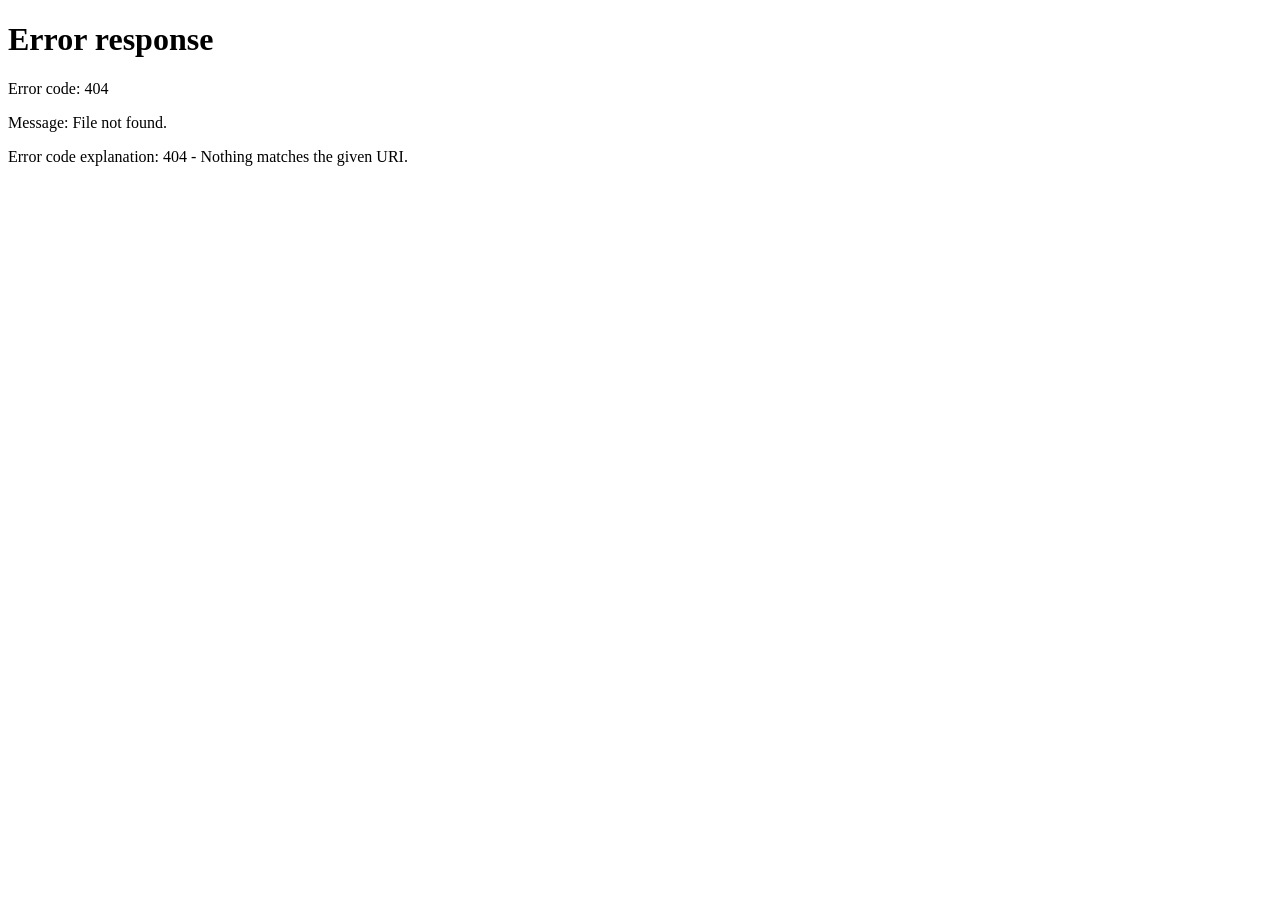
==== commit 2de456ec: "refactor: remove legacy inline persistence scripts and add academic year and semester fields to user" ====
--- a/frontend/pages/admin-dashboard.html
+++ b/frontend/pages/admin-dashboard.html
@@ -21,6 +21,8 @@
                 <li class="nav-item" onclick="showSection('students')"><i class="fa-solid fa-user-graduate"></i> Students</li>
                 <li class="nav-item" onclick="showSection('admins')"><i class="fa-solid fa-user-shield"></i> Admins</li>
                 <li class="nav-item" onclick="showSection('courses')"><i class="fa-solid fa-book-open"></i> Courses</li>
+                <li class="nav-item" onclick="showSection('departments')"><i class="fa-solid fa-building-columns"></i> Faculties</li>
+                <li class="nav-item" onclick="showSection('assign-course')"><i class="fa-solid fa-link"></i> Assign Course</li>
                 <li class="nav-item" onclick="logout()"><i class="fa-solid fa-sign-out-alt"></i> Logout</li>
             </ul>
         </aside>
@@ -125,9 +127,14 @@
                 <section id="lecturers-section" class="dashboard-view" style="display: none;">
                     <div style="display: flex; justify-content: space-between; align-items: center; margin-bottom: 1.5rem;">
                         <h1 class="page-title" style="margin-bottom: 0;">Lecturer Management</h1>
-                        <button class="btn btn-primary" onclick="openUserModal('lecturer')">
-                            <i class="fa-solid fa-plus"></i> Add Lecturer
-                        </button>
+                        <div style="display: flex; gap: 0.5rem;">
+                            <button class="btn btn-primary" onclick="openUserModal('lecturer')">
+                                <i class="fa-solid fa-plus"></i> Add Lecturer
+                            </button>
+                            <button class="btn btn-primary" style="background: var(--success);" onclick="openBulkModal('lecturer')">
+                                <i class="fa-solid fa-file-import"></i> Bulk Import
+                            </button>
+                        </div>
                     </div>
                     <div class="table-container">
                         <table>
@@ -150,9 +157,14 @@
                 <section id="students-section" class="dashboard-view" style="display: none;">
                     <div style="display: flex; justify-content: space-between; align-items: center; margin-bottom: 1.5rem;">
                         <h1 class="page-title" style="margin-bottom: 0;">Student Management</h1>
-                        <button class="btn btn-primary" onclick="openUserModal('student')">
-                            <i class="fa-solid fa-plus"></i> Add Student
-                        </button>
+                        <div style="display: flex; gap: 0.5rem;">
+                            <button class="btn btn-primary" onclick="openUserModal('student')">
+                                <i class="fa-solid fa-plus"></i> Add Student
+                            </button>
+                            <button class="btn btn-primary" style="background: var(--success);" onclick="openBulkModal('student')">
+                                <i class="fa-solid fa-file-import"></i> Bulk Import
+                            </button>
+                        </div>
                     </div>
                     <div class="table-container">
                         <table>
@@ -161,6 +173,8 @@
                                     <th>ID</th>
                                     <th>Name</th>
                                     <th>Email</th>
+                                    <th>Faculty</th>
+                                    <th>Year & Semester</th>
                                     <th>Registration Number</th>
                                     <th>Action</th>
                                 </tr>
@@ -201,8 +215,39 @@
                 <section id="courses-section" class="dashboard-view" style="display: none;">
                     <div style="display: flex; justify-content: space-between; align-items: center; margin-bottom: 1.5rem;">
                         <h1 class="page-title" style="margin-bottom: 0;">Course Management</h1>
-                        <button class="btn btn-primary" onclick="openCourseModal()">
-                            <i class="fa-solid fa-plus"></i> New Course
+                        <div style="display: flex; gap: 0.5rem;">
+                            <button class="btn btn-primary" onclick="openCourseModal()">
+                                <i class="fa-solid fa-plus"></i> New Course
+                            </button>
+                            <button class="btn btn-primary" style="background: var(--success);" onclick="openBulkModal('course')">
+                                <i class="fa-solid fa-file-import"></i> Bulk Import
+                            </button>
+                        </div>
+                    </div>
+
+                    <div class="table-container">
+                        <table>
+                            <thead>
+                                <tr>
+                                    <th>ID</th>
+                                    <th>Course Code</th>
+                                    <th>Course Name</th>
+                                    <th>Action</th>
+                                </tr>
+                            </thead>
+                            <tbody id="course-table-body">
+                                <!-- Populated via JS -->
+                            </tbody>
+                        </table>
+                    </div>
+                </section>
+
+                <!-- Assign Course Section -->
+                <section id="assign-course-section" class="dashboard-view" style="display: none;">
+                    <div style="display: flex; justify-content: space-between; align-items: center; margin-bottom: 1.5rem;">
+                        <h1 class="page-title" style="margin-bottom: 0;">Course Assignments</h1>
+                        <button class="btn btn-primary" onclick="openNewAssignCourseModal()">
+                            <i class="fa-solid fa-plus"></i> Assign Course
                         </button>
                     </div>
 
@@ -214,10 +259,36 @@
                                     <th>Course Code</th>
                                     <th>Course Name</th>
                                     <th>Assigned Lecturer</th>
+                                    <th>Year & Semester</th>
                                     <th>Action</th>
                                 </tr>
                             </thead>
-                            <tbody id="course-table-body">
+                            <tbody id="assign-course-table-body">
+                                <!-- Populated via JS -->
+                            </tbody>
+                        </table>
+                    </div>
+                </section>
+
+                <!-- Departments Section -->
+                <section id="departments-section" class="dashboard-view" style="display: none;">
+                    <div style="display: flex; justify-content: space-between; align-items: center; margin-bottom: 1.5rem;">
+                        <h1 class="page-title" style="margin-bottom: 0;">Faculty Management</h1>
+                        <button class="btn btn-primary" onclick="openNewDepartmentModal()">
+                            <i class="fa-solid fa-plus"></i> Create Faculty
+                        </button>
+                    </div>
+
+                    <div class="table-container">
+                        <table>
+                            <thead>
+                                <tr>
+                                    <th>ID</th>
+                                    <th>Faculty Name</th>
+                                    <th>Action</th>
+                                </tr>
+                            </thead>
+                            <tbody id="department-table-body">
                                 <!-- Populated via JS -->
                             </tbody>
                         </table>
@@ -239,12 +310,6 @@
                 <div class="form-group">
                     <label>Course Name</label>
                     <input type="text" id="courseName" required placeholder="Introduction to Computer Science">
-                </div>
-                <div class="form-group">
-                    <label>Assigned Lecturer</label>
-                    <select id="lecturerId" required style="width: 100%; padding: 0.75rem; border: 1px solid var(--border); border-radius: 8px; font-family: inherit; background: var(--surface); color: var(--text-main);">
-                        <option value="">Select a Lecturer...</option>
-                    </select>
                 </div>
                 <div style="display: flex; gap: 1rem; margin-top: 2rem;">
                     <button type="button" class="btn" style="background: var(--background); flex: 1; border: 1px solid var(--border);" onclick="closeCourseModal()">Cancel</button>
@@ -272,6 +337,33 @@
                     <label>Password</label>
                     <input type="password" id="userPassword" required placeholder="Temporary password">
                 </div>
+                <div class="form-group" id="departmentSelectGroup" style="display: none;">
+                    <label>Faculty</label>
+                    <select id="userDepartmentId" style="width: 100%; padding: 0.75rem; border: 1px solid var(--border); border-radius: 8px; font-family: inherit; background: var(--surface); color: var(--text-main);">
+                        <option value="">No Faculty</option>
+                    </select>
+                </div>
+                <div style="display: flex; gap: 1rem; display: none;" id="userYearSemesterGroup">
+                    <div class="form-group" style="flex: 1;">
+                        <label>Academic Year</label>
+                        <select id="userAcademicYear" style="width: 100%; padding: 0.75rem; border: 1px solid var(--border); border-radius: 8px; font-family: inherit; background: var(--surface); color: var(--text-main);">
+                            <option value="">Select Year...</option>
+                            <option value="Year 1">Year 1</option>
+                            <option value="Year 2">Year 2</option>
+                            <option value="Year 3">Year 3</option>
+                            <option value="Year 4">Year 4</option>
+                            <option value="Year 5">Year 5</option>
+                        </select>
+                    </div>
+                    <div class="form-group" style="flex: 1;">
+                        <label>Semester</label>
+                        <select id="userSemester" style="width: 100%; padding: 0.75rem; border: 1px solid var(--border); border-radius: 8px; font-family: inherit; background: var(--surface); color: var(--text-main);">
+                            <option value="">Select Semester...</option>
+                            <option value="Semester 1">Semester 1</option>
+                            <option value="Semester 2">Semester 2</option>
+                        </select>
+                    </div>
+                </div>
                 <div style="display: flex; gap: 1rem; margin-top: 2rem;">
                     <button type="button" class="btn" style="background: var(--background); flex: 1; border: 1px solid var(--border);" onclick="closeUserModal()">Cancel</button>
                     <button type="submit" class="btn btn-primary" style="flex: 1;">Save User</button>
@@ -298,9 +390,216 @@
                     <label>New Password <span style="font-size:0.8rem; color: var(--text-muted);">(leave blank to keep current)</span></label>
                     <input type="password" id="editUserPassword" placeholder="New password (optional)">
                 </div>
+                <div class="form-group" id="editDepartmentSelectGroup" style="display: none;">
+                    <label>Faculty</label>
+                    <select id="editUserDepartmentId" style="width: 100%; padding: 0.75rem; border: 1px solid var(--border); border-radius: 8px; font-family: inherit; background: var(--surface); color: var(--text-main);">
+                        <option value="">No Faculty</option>
+                    </select>
+                </div>
+                <div style="display: flex; gap: 1rem; display: none;" id="editUserYearSemesterGroup">
+                    <div class="form-group" style="flex: 1;">
+                        <label>Academic Year</label>
+                        <select id="editUserAcademicYear" style="width: 100%; padding: 0.75rem; border: 1px solid var(--border); border-radius: 8px; font-family: inherit; background: var(--surface); color: var(--text-main);">
+                            <option value="">Select Year...</option>
+                            <option value="Year 1">Year 1</option>
+                            <option value="Year 2">Year 2</option>
+                            <option value="Year 3">Year 3</option>
+                            <option value="Year 4">Year 4</option>
+                            <option value="Year 5">Year 5</option>
+                        </select>
+                    </div>
+                    <div class="form-group" style="flex: 1;">
+                        <label>Semester</label>
+                        <select id="editUserSemester" style="width: 100%; padding: 0.75rem; border: 1px solid var(--border); border-radius: 8px; font-family: inherit; background: var(--surface); color: var(--text-main);">
+                            <option value="">Select Semester...</option>
+                            <option value="Semester 1">Semester 1</option>
+                            <option value="Semester 2">Semester 2</option>
+                        </select>
+                    </div>
+                </div>
                 <div style="display: flex; gap: 1rem; margin-top: 2rem;">
                     <button type="button" class="btn" style="background: var(--background); flex: 1; border: 1px solid var(--border);" onclick="closeEditUserModal()">Cancel</button>
                     <button type="submit" class="btn btn-primary" style="flex: 1;">Save Changes</button>
+                </div>
+            </form>
+        </div>
+    </div>
+    <!-- Create Department Modal -->
+    <div class="modal-overlay" id="departmentModal">
+        <div class="modal" style="max-width: 450px;">
+            <h2 style="margin-bottom: 1.5rem;">Add New Faculty</h2>
+            <form id="departmentForm">
+                <div class="form-group">
+                    <label>Faculty Name</label>
+                    <input type="text" id="departmentNameInput" required placeholder="e.g. Computer Science">
+                </div>
+                <div style="display: flex; gap: 1rem; margin-top: 2rem;">
+                    <button type="button" class="btn" style="background: var(--background); flex: 1; border: 1px solid var(--border);" onclick="closeDepartmentModal()">Cancel</button>
+                    <button type="submit" class="btn btn-primary" style="flex: 1;">Save</button>
+                </div>
+            </form>
+        </div>
+    </div>
+    <!-- Edit Course Modal -->
+    <div class="modal-overlay" id="editCourseModal">
+        <div class="modal">
+            <h2 style="margin-bottom: 1.5rem;">Edit Course</h2>
+            <form id="editCourseForm">
+                <input type="hidden" id="editCourseId">
+                <div class="form-group">
+                    <label>Course Code</label>
+                    <input type="text" id="editCourseCode" required placeholder="e.g. CS101">
+                </div>
+                <div class="form-group">
+                    <label>Course Name</label>
+                    <input type="text" id="editCourseName" required placeholder="Introduction to Computer Science">
+                </div>
+                <div style="display: flex; gap: 1rem; margin-top: 2rem;">
+                    <button type="button" class="btn" style="background: var(--background); flex: 1; border: 1px solid var(--border);" onclick="closeEditCourseModal()">Cancel</button>
+                    <button type="submit" class="btn btn-primary" style="flex: 1;">Save Changes</button>
+                </div>
+            </form>
+        </div>
+    </div>
+
+    <!-- Student Course Enrollment Modal -->
+    <div class="modal-overlay" id="enrollmentModal">
+        <div class="modal" style="max-width: 620px; width: 90%; max-height: 90vh; display: flex; flex-direction: column; padding: 1.5rem;">
+            <div style="display: flex; justify-content: space-between; align-items: center; padding-bottom: 1rem; border-bottom: 1px solid var(--border); margin-bottom: 1rem;">
+                <h2 style="margin-bottom: 0; font-size: 1.25rem;" id="enrollmentModalTitle">Enroll Students</h2>
+                <button onclick="closeEnrollmentModal()" style="background:none; border:none; font-size:1.5rem; color:var(--text-muted); cursor:pointer; line-height: 1;">&times;</button>
+            </div>
+
+            <!-- Search & Filter Bar -->
+            <div style="display: flex; gap: 0.75rem; margin-bottom: 1rem;">
+                <div style="flex: 1; position: relative;">
+                    <i class="fa-solid fa-search" style="position: absolute; left: 0.75rem; top: 50%; transform: translateY(-50%); color: var(--text-muted); font-size: 0.85rem;"></i>
+                    <input type="text" id="enrollSearchInput" placeholder="Search by name or REG number..." oninput="filterEnrollmentList()"
+                        style="width: 100%; padding: 0.6rem 0.75rem 0.6rem 2.25rem; border: 1px solid var(--border); border-radius: 8px; font-family: inherit; font-size: 0.875rem; background: var(--surface); color: var(--text-main); box-sizing: border-box;">
+                </div>
+                <select id="enrollFacultyFilter" onchange="filterEnrollmentList()"
+                    style="padding: 0.6rem 0.75rem; border: 1px solid var(--border); border-radius: 8px; font-family: inherit; font-size: 0.875rem; background: var(--surface); color: var(--text-main); min-width: 150px;">
+                    <option value="">All Faculties</option>
+                </select>
+            </div>
+
+            <!-- Student Count Badge -->
+            <div style="font-size: 0.8rem; color: var(--text-muted); margin-bottom: 0.75rem;" id="enrollCountBadge"></div>
+
+            <div style="overflow-y: auto; flex-grow: 1; padding-right: 0.25rem; max-height: 45vh;" id="enrollmentListContainer">
+                <!-- Loaded Dynamically -->
+            </div>
+            <div style="display: flex; justify-content: flex-end; gap: 1rem; margin-top: 1.25rem; border-top: 1px solid var(--border); padding-top: 1rem;">
+                <button class="btn" style="background: var(--background); border: 1px solid var(--border); padding: 0.5rem 1.25rem;" onclick="closeEnrollmentModal()">Cancel</button>
+                <button class="btn btn-primary" style="padding: 0.5rem 1.5rem;" onclick="saveEnrollments()">Save Changes</button>
+            </div>
+        </div>
+    </div>
+
+    <!-- Unified Bulk Import Modal -->
+    <div class="modal-overlay" id="bulkImportModal">
+        <div class="modal" style="max-width: 600px;">
+            <h2 id="bulkModalTitle" style="margin-bottom: 1rem;">Bulk Import</h2>
+            <p id="bulkModalDesc" style="color: var(--text-muted); font-size: 0.9rem; margin-bottom: 1.5rem;">
+                Easily import multiple records at once. Choose to either upload a file or paste a CSV list.
+            </p>
+            
+            <div style="display: flex; gap: 1rem; border-bottom: 1px solid var(--border); margin-bottom: 1.5rem;">
+                <button type="button" class="tab-btn active" id="tabUploadBtn" onclick="switchBulkTab('upload')" style="background: none; border: none; padding: 0.75rem 1rem; color: var(--text-main); font-family: inherit; font-weight: 600; cursor: pointer; border-bottom: 2px solid var(--primary); transition: all 0.2s;">
+                    File Upload
+                </button>
+                <button type="button" class="tab-btn" id="tabPasteBtn" onclick="switchBulkTab('paste')" style="background: none; border: none; padding: 0.75rem 1rem; color: var(--text-muted); font-family: inherit; font-weight: 600; cursor: pointer; border-bottom: 2px solid transparent; transition: all 0.2s;">
+                    Paste CSV List
+                </button>
+            </div>
+
+            <form id="bulkImportForm">
+                <!-- Upload Tab -->
+                <div id="bulkUploadContent">
+                    <div class="form-group">
+                        <label>Upload File (.csv or .json)</label>
+                        <div style="border: 2px dashed var(--border); border-radius: 8px; padding: 2rem; text-align: center; background: var(--surface); cursor: pointer; transition: border-color 0.2s;" ondragover="event.preventDefault()" ondrop="handleBulkDrop(event)" onclick="document.getElementById('bulkFile').click()">
+                            <i class="fa-solid fa-cloud-arrow-up" style="font-size: 2.5rem; color: var(--primary); margin-bottom: 1rem;"></i>
+                            <p style="font-weight: 500; margin-bottom: 0.25rem;">Click to browse or drag & drop file here</p>
+                            <p style="font-size: 0.75rem; color: var(--text-muted);">Accepted formats: .csv, .json</p>
+                            <input type="file" id="bulkFile" accept=".csv,.json" style="display: none;" onchange="handleBulkFileSelect(event)">
+                            <div id="selectedFileName" style="margin-top: 1rem; font-weight: 600; color: var(--success); display: none;"></div>
+                        </div>
+                    </div>
+                </div>
+
+                <!-- Paste Tab -->
+                <div id="bulkPasteContent" style="display: none;">
+                    <div class="form-group">
+                        <label id="bulkPasteLabel">Paste Comma-Separated List (CSV format)</label>
+                        <textarea id="bulkPasteText" rows="6" style="width: 100%; padding: 0.75rem; border: 1px solid var(--border); border-radius: 8px; font-family: monospace; background: var(--surface); color: var(--text-main); font-size: 0.85rem; resize: vertical;"></textarea>
+                    </div>
+                </div>
+
+                <div id="bulkCSVNote" style="margin-top: 1.5rem; background: rgba(255,255,255,0.03); border: 1px dashed var(--border); padding: 1rem; border-radius: 8px; font-size: 0.8rem; color: var(--text-muted);">
+                    <strong>💡 CSV Format Note:</strong> Every line must have the values separated by commas.
+                </div>
+
+                <!-- Progress indicator -->
+                <div id="bulkProgressContainer" style="display: none; margin-top: 1.5rem;">
+                    <div style="display: flex; justify-content: space-between; font-size: 0.85rem; margin-bottom: 0.5rem; font-weight: 500;">
+                        <span id="bulkProgressLabel">Import Progress:</span>
+                        <span id="bulkProgressText">0 / 0 Items</span>
+                    </div>
+                    <div style="width: 100%; height: 8px; background: var(--border); border-radius: 4px; overflow: hidden;">
+                        <div id="bulkProgressBar" style="width: 0%; height: 100%; background: var(--primary); transition: width 0.1s;"></div>
+                    </div>
+                </div>
+
+                <div style="display: flex; gap: 1rem; margin-top: 2rem;">
+                    <button type="button" class="btn" style="background: var(--background); flex: 1; border: 1px solid var(--border);" onclick="closeBulkModal()">Cancel</button>
+                    <button type="submit" class="btn btn-primary" id="bulkSubmitBtn" style="flex: 1; background: var(--success);">Start Import</button>
+                </div>
+            </form>
+        </div>
+    </div>
+
+    <!-- Assign Course Modal -->
+    <div class="modal-overlay" id="assignCourseModal">
+        <div class="modal">
+            <h2 style="margin-bottom: 1.5rem;">Assign Course to Lecturer</h2>
+            <form id="assignCourseForm">
+                <div class="form-group">
+                    <label>Select Course</label>
+                    <select id="assignCourseSelectId" required style="width: 100%; padding: 0.75rem; border: 1px solid var(--border); border-radius: 8px; font-family: inherit; background: var(--surface); color: var(--text-main);">
+                        <option value="">Select a Course...</option>
+                    </select>
+                </div>
+                <div class="form-group">
+                    <label>Select Lecturer</label>
+                    <select id="assignLecturerId" required style="width: 100%; padding: 0.75rem; border: 1px solid var(--border); border-radius: 8px; font-family: inherit; background: var(--surface); color: var(--text-main);">
+                        <option value="">Select a Lecturer...</option>
+                    </select>
+                </div>
+                <div style="display: flex; gap: 1rem;">
+                    <div class="form-group" style="flex: 1;">
+                        <label>Academic Year</label>
+                        <select id="assignCourseYear" required style="width: 100%; padding: 0.75rem; border: 1px solid var(--border); border-radius: 8px; font-family: inherit; background: var(--surface); color: var(--text-main);">
+                            <option value="">Select Year...</option>
+                            <option value="Year 1">Year 1</option>
+                            <option value="Year 2">Year 2</option>
+                            <option value="Year 3">Year 3</option>
+                            <option value="Year 4">Year 4</option>
+                            <option value="Year 5">Year 5</option>
+                        </select>
+                    </div>
+                    <div class="form-group" style="flex: 1;">
+                        <label>Semester</label>
+                        <select id="assignCourseSemester" required style="width: 100%; padding: 0.75rem; border: 1px solid var(--border); border-radius: 8px; font-family: inherit; background: var(--surface); color: var(--text-main);">
+                            <option value="">Select Semester...</option>
+                            <option value="Semester 1">Semester 1</option>
+                            <option value="Semester 2">Semester 2</option>
+                        </select>
+                    </div>
+                </div>
+                <div style="display: flex; gap: 1rem; margin-top: 2rem;">
+                    <button type="button" class="btn" style="background: var(--background); flex: 1; border: 1px solid var(--border);" onclick="closeAssignCourseModal()">Cancel</button>
+                    <button type="submit" class="btn btn-primary" style="flex: 1;">Assign Lecturer</button>
                 </div>
             </form>
         </div>
@@ -314,55 +613,116 @@
                 document.getElementById('user-avatar-initial').textContent = user.full_name.charAt(0).toUpperCase();
                 loadCourses();
                 loadUsers();
+                const savedSection = localStorage.getItem('adminActiveSection') || 'overview';
+                showSection(savedSection);
             }
         });
 
         function showSection(sectionId) {
+            localStorage.setItem('adminActiveSection', sectionId);
             document.querySelectorAll('.dashboard-view').forEach(s => s.style.display = 'none');
-            document.getElementById(`${sectionId}-section`).style.display = 'block';
-            
-            document.querySelectorAll('.nav-item').forEach(item => {
+            
+            const sectionEl = document.getElementById(`${sectionId}-section`);
+            if(sectionEl) sectionEl.style.display = 'block';
+            else document.getElementById('overview-section').style.display = 'block';
+            
+            document.querySelectorAll('.nav-links .nav-item').forEach(item => {
                 item.classList.remove('active');
-                if (item.textContent.toLowerCase().includes(sectionId)) {
-                    item.classList.add('active');
-                }
             });
+            // Find the item that triggers this sectionId exactly
+            const activeItem = Array.from(document.querySelectorAll('.nav-links .nav-item')).find(item => {
+                const clickAttr = item.getAttribute('onclick') || '';
+                return clickAttr.includes(`'${sectionId}'`);
+            });
+            if (activeItem) {
+                activeItem.classList.add('active');
+            }
 
             const titleMap = {
                 'overview': 'System Overview',
                 'lecturers': 'Lecturer Management',
                 'students': 'Student Management',
                 'admins': 'Administrator Management',
-                'courses': 'Course Management'
+                'courses': 'Course Management',
+                'departments': 'Faculty Management',
+                'assign-course': 'Assign Course'
             };
             document.getElementById('section-title').textContent = titleMap[sectionId] || 'Administration';
+
+            if (sectionId === 'departments') {
+                loadDepartments();
+            }
         }
 
         async function loadCourses() {
             try {
                 const courses = await api.courses.getAll();
                 const tbody = document.getElementById('course-table-body');
+                const assignTbody = document.getElementById('assign-course-table-body');
+                const assignCourseSelect = document.getElementById('assignCourseSelectId');
+                
                 tbody.innerHTML = '';
+                if (assignTbody) assignTbody.innerHTML = '';
+                if (assignCourseSelect) {
+                    assignCourseSelect.innerHTML = '<option value="">Select a Course...</option>';
+                }
                 
                 document.getElementById('total-courses-count').textContent = courses.length;
 
                 for (const course of courses) {
+                    // Populate Courses view
                     const tr = document.createElement('tr');
                     tr.innerHTML = `
                         <td>${course.id}</td>
                         <td><code style="background:var(--background); padding:2px 4px; border-radius:4px;">${course.course_code}</code></td>
                         <td style="font-weight: 500;">${course.course_name}</td>
                         <td>
-                            <div style="font-weight: 500;">${course.lecturer ? course.lecturer.full_name : 'Unassigned'}</div>
-                            <div style="font-size: 0.75rem; color: var(--text-muted);">ID: ${course.lecturer_id}</div>
-                        </td>
-                        <td>
-                            <button class="btn btn-primary" style="padding: 0.25rem 0.5rem; background: var(--danger); font-size: 0.8rem;" onclick="deleteCourse(${course.id})">
-                                Delete
-                            </button>
+                            <div style="display: flex; gap: 0.5rem;">
+                                <button class="btn edit-course-btn" style="padding: 0.25rem 0.5rem; border: 1px solid var(--border); font-size: 0.8rem;">Edit</button>
+                                <button class="btn btn-primary delete-course-btn" style="padding: 0.25rem 0.5rem; background: var(--danger); font-size: 0.8rem;">Delete</button>
+                                <button class="btn enroll-course-btn" style="padding: 0.25rem 0.5rem; background: var(--success); color: white; border-color: var(--success); font-size: 0.8rem; display: flex; align-items: center; gap: 0.25rem;">
+                                    <i class="fa-solid fa-user-plus"></i> Enroll
+                                </button>
+                            </div>
                         </td>
                     `;
+                    tr.querySelector('.edit-course-btn').addEventListener('click', () => editCourse(course.id, course.course_code, course.course_name));
+                    tr.querySelector('.delete-course-btn').addEventListener('click', () => deleteCourse(course.id));
+                    tr.querySelector('.enroll-course-btn').addEventListener('click', () => openEnrollmentModal(course.id, course.course_code, course.course_name));
                     tbody.appendChild(tr);
+
+                    // Populate Assign Course view
+                    if (assignTbody) {
+                        const trAssign = document.createElement('tr');
+                        trAssign.innerHTML = `
+                            <td>${course.id}</td>
+                            <td><code style="background:var(--background); padding:2px 4px; border-radius:4px;">${course.course_code}</code></td>
+                            <td style="font-weight: 500;">${course.course_name}</td>
+                            <td>
+                                <div style="font-weight: 500;">${course.lecturer ? course.lecturer.full_name : '<span class="badge" style="background:rgba(245, 158, 11, 0.1); color:var(--warning); padding: 2px 6px; border-radius: 4px; font-size:0.75rem;">Unassigned</span>'}</div>
+                            </td>
+                            <td>
+                                <div style="font-size: 0.85rem; color: var(--text-muted);">
+                                    ${course.academic_year ? course.academic_year : '-'} / ${course.semester ? course.semester : '-'}
+                                </div>
+                            </td>
+                            <td>
+                                <button class="btn btn-primary edit-assign-btn" style="padding: 0.25rem 0.5rem; background: var(--success); font-size: 0.8rem;">
+                                    Assign Lecturer
+                                </button>
+                            </td>
+                        `;
+                        trAssign.querySelector('.edit-assign-btn').addEventListener('click', () => openAssignCourseModal(course.id, course.course_code, course.course_name, course.lecturer_id, course.academic_year, course.semester));
+                        assignTbody.appendChild(trAssign);
+                    }
+
+                    // Populate Select Course dropdown
+                    if (assignCourseSelect) {
+                        const option = document.createElement('option');
+                        option.value = course.id;
+                        option.textContent = `${course.course_code} - ${course.course_name}`;
+                        assignCourseSelect.appendChild(option);
+                    }
                 }
             } catch(e) {
                 console.error(e);
@@ -381,8 +741,12 @@
                 if(adminTbody) adminTbody.innerHTML = '';
                 
                 const lecturerSelect = document.getElementById('lecturerId');
+                const assignLecturerSelect = document.getElementById('assignLecturerId');
                 if (lecturerSelect) {
                     lecturerSelect.innerHTML = '<option value="">Select a Lecturer...</option>';
+                }
+                if (assignLecturerSelect) {
+                    assignLecturerSelect.innerHTML = '<option value="">Select a Lecturer...</option>';
                 }
                 
                 let totalUsers = 0;
@@ -392,8 +756,7 @@
                 response.forEach(user => {
                     totalUsers++;
                     const tr = document.createElement('tr');
-                    
-                    if (user.role === 'lecturer') {
+                                       if (user.role === 'lecturer') {
                         totalLecturers++;
                         tr.innerHTML = `
                             <td>${user.id}</td>
@@ -406,15 +769,21 @@
                                 </div>
                             </td>
                         `;
-                        tr.querySelector('.edit-user-btn').addEventListener('click', () => editUser(user.id, user.full_name, user.email));
+                        tr.querySelector('.edit-user-btn').addEventListener('click', () => editUser(user.id, user.full_name, user.email, user.department_id, user.role));
                         tr.querySelector('.delete-user-btn').addEventListener('click', () => deleteUser(user.id));
                         lecturerTbody.appendChild(tr);
                         
                         if (lecturerSelect) {
                             const option = document.createElement('option');
                             option.value = user.id;
-                            option.textContent = `${user.full_name} (ID: ${user.id})`;
+                            option.textContent = user.full_name;
                             lecturerSelect.appendChild(option);
+                        }
+                        if (assignLecturerSelect) {
+                            const option = document.createElement('option');
+                            option.value = user.id;
+                            option.textContent = user.full_name;
+                            assignLecturerSelect.appendChild(option);
                         }
                     } else if (user.role === 'student') {
                         totalStudents++;
@@ -422,6 +791,12 @@
                             <td>${user.id}</td>
                             <td style="font-weight: 500;">${user.full_name}</td>
                             <td>${user.email}</td>
+                            <td><span class="badge" style="${user.department ? 'background:rgba(59, 130, 246, 0.1); color:var(--primary);' : 'background:rgba(107, 114, 128, 0.1); color:var(--text-muted);'} padding: 2px 6px; border-radius: 4px; font-size:0.75rem;">${user.department ? user.department.department_name : 'No Dept'}</span></td>
+                            <td>
+                                <div style="font-size: 0.85rem; color: var(--text-muted);">
+                                    ${user.academic_year ? user.academic_year : '-'} / ${user.semester ? user.semester : '-'}
+                                </div>
+                            </td>
                             <td><code style="background:var(--background); padding:2px 4px; border-radius:4px;">REG-${user.id}</code></td>
                             <td>
                                 <div style="display: flex; gap: 0.5rem;">
@@ -430,7 +805,7 @@
                                 </div>
                             </td>
                         `;
-                        tr.querySelector('.edit-user-btn').addEventListener('click', () => editUser(user.id, user.full_name, user.email));
+                        tr.querySelector('.edit-user-btn').addEventListener('click', () => editUser(user.id, user.full_name, user.email, user.department_id, user.role, user.academic_year, user.semester));
                         tr.querySelector('.delete-user-btn').addEventListener('click', () => deleteUser(user.id));
                         studentTbody.appendChild(tr);
                     } else if (user.role === 'admin') {
@@ -445,7 +820,7 @@
                                 </div>
                             </td>
                         `;
-                        tr.querySelector('.edit-user-btn').addEventListener('click', () => editUser(user.id, user.full_name, user.email));
+                         tr.querySelector('.edit-user-btn').addEventListener('click', () => editUser(user.id, user.full_name, user.email, user.department_id, user.role));
                         tr.querySelector('.delete-user-btn').addEventListener('click', () => deleteUser(user.id));
                         if(adminTbody) adminTbody.appendChild(tr);
                     }
@@ -477,8 +852,7 @@
             
             const data = {
                 course_code: document.getElementById('courseCode').value,
-                course_name: document.getElementById('courseName').value,
-                lecturer_id: parseInt(document.getElementById('lecturerId').value)
+                course_name: document.getElementById('courseName').value
             };
             
             try {
@@ -515,9 +889,41 @@
             }
         }
 
+        async function populateDepartmentDropdown(selectId, selectedId = null) {
+            const select = document.getElementById(selectId);
+            if (!select) return;
+            select.innerHTML = '<option value="">No Faculty</option>';
+            try {
+                const depts = await api.request('/users/departments');
+                depts.forEach(d => {
+                    const opt = document.createElement('option');
+                    opt.value = d.id;
+                    opt.textContent = d.department_name;
+                    if (selectedId && parseInt(selectedId) === d.id) {
+                        opt.selected = true;
+                    }
+                    select.appendChild(opt);
+                });
+            } catch (e) {
+                console.error('Error loading departments', e);
+            }
+        }
+
         function openUserModal(role) {
             document.getElementById('userRole').value = role;
             document.getElementById('userModalTitle').textContent = `Add New ${role.charAt(0).toUpperCase() + role.slice(1)}`;
+            
+            const deptGroup = document.getElementById('departmentSelectGroup');
+            const yearSemGroup = document.getElementById('userYearSemesterGroup');
+            if (role === 'student') {
+                deptGroup.style.display = 'block';
+                yearSemGroup.style.display = 'flex';
+                populateDepartmentDropdown('userDepartmentId');
+            } else {
+                deptGroup.style.display = 'none';
+                yearSemGroup.style.display = 'none';
+            }
+            
             document.getElementById('userModal').classList.add('active');
         }
 
@@ -526,11 +932,25 @@
             document.getElementById('userForm').reset();
         }
 
-        function editUser(id, name, email) {
+        function editUser(id, name, email, departmentId, role, academicYear, semester) {
             document.getElementById('editUserId').value = id;
             document.getElementById('editUserFullName').value = name;
             document.getElementById('editUserEmail').value = email;
             document.getElementById('editUserPassword').value = '';
+            document.getElementById('editUserAcademicYear').value = academicYear || '';
+            document.getElementById('editUserSemester').value = semester || '';
+            
+            const deptGroup = document.getElementById('editDepartmentSelectGroup');
+            const yearSemGroup = document.getElementById('editUserYearSemesterGroup');
+            if (role === 'student') {
+                deptGroup.style.display = 'block';
+                yearSemGroup.style.display = 'flex';
+                populateDepartmentDropdown('editUserDepartmentId', departmentId);
+            } else {
+                deptGroup.style.display = 'none';
+                yearSemGroup.style.display = 'none';
+            }
+            
             document.getElementById('editUserModal').classList.add('active');
         }
 
@@ -543,9 +963,15 @@
             e.preventDefault();
             const id = document.getElementById('editUserId').value;
             const password = document.getElementById('editUserPassword').value;
+            const deptId = document.getElementById('editUserDepartmentId').value;
+            const academicYear = document.getElementById('editUserAcademicYear').value;
+            const semester = document.getElementById('editUserSemester').value;
             const data = {
                 full_name: document.getElementById('editUserFullName').value,
                 email: document.getElementById('editUserEmail').value,
+                department_id: deptId ? parseInt(deptId) : 0,
+                academic_year: academicYear || null,
+                semester: semester || null
             };
             if (password.trim() !== '') data.password = password;
 
@@ -567,11 +993,17 @@
         document.getElementById('userForm').addEventListener('submit', async (e) => {
             e.preventDefault();
             
+            const deptId = document.getElementById('userDepartmentId').value;
+            const academicYear = document.getElementById('userAcademicYear').value;
+            const semester = document.getElementById('userSemester').value;
             const data = {
                 full_name: document.getElementById('userFullName').value,
                 email: document.getElementById('userEmail').value,
                 password: document.getElementById('userPassword').value,
-                role: document.getElementById('userRole').value
+                role: document.getElementById('userRole').value,
+                department_id: deptId ? parseInt(deptId) : null,
+                academic_year: academicYear || null,
+                semester: semester || null
             };
             
             try {
@@ -583,6 +1015,537 @@
                 console.error(error);
             }
         });
+
+        async function loadDepartments() {
+            try {
+                const depts = await api.request('/users/departments');
+                const tbody = document.getElementById('department-table-body');
+                if (!tbody) return;
+                tbody.innerHTML = '';
+                
+                depts.forEach(d => {
+                    const tr = document.createElement('tr');
+                    tr.innerHTML = `
+                        <td>${d.id}</td>
+                        <td style="font-weight: 600; color: var(--text-main);">${d.department_name}</td>
+                        <td>
+                            <button class="btn btn-primary delete-dept-btn" style="padding: 0.25rem 0.5rem; background: var(--danger); font-size: 0.8rem;">Delete</button>
+                        </td>
+                    `;
+                    tr.querySelector('.delete-dept-btn').addEventListener('click', () => deleteDepartment(d.id));
+                    tbody.appendChild(tr);
+                });
+            } catch(error) {
+                console.error('Error loading departments', error);
+            }
+        }
+
+        function openNewDepartmentModal() {
+            document.getElementById('departmentModal').classList.add('active');
+        }
+
+        function closeDepartmentModal() {
+            document.getElementById('departmentModal').classList.remove('active');
+            document.getElementById('departmentForm').reset();
+        }
+
+        document.getElementById('departmentForm').addEventListener('submit', async (e) => {
+            e.preventDefault();
+            const deptName = document.getElementById('departmentNameInput').value;
+            try {
+                await api.request('/users/departments', {
+                    method: 'POST',
+                    headers: { 'Content-Type': 'application/json' },
+                    body: JSON.stringify({ department_name: deptName })
+                });
+                showToast('Faculty created successfully!');
+                closeDepartmentModal();
+                loadDepartments();
+            } catch(error) {
+                showToast('Error creating faculty.', 'error');
+                console.error(error);
+            }
+        });
+
+        async function deleteDepartment(id) {
+            if (confirm('Are you sure you want to delete this faculty? Users in this faculty will be unassociated.')) {
+                try {
+                    await api.request(`/users/departments/${id}`, { method: 'DELETE' });
+                    showToast('Faculty deleted successfully!');
+                    loadDepartments();
+                    loadUsers(); // Refresh users tables to show updated faculty statuses
+                } catch(error) {
+                    showToast('Error deleting faculty.', 'error');
+                    console.error(error);
+                }
+            }
+        }
+
+        function openAssignCourseModal(courseId, courseCode, courseName, currentLecturerId, currentYear, currentSemester) {
+            const selectCourse = document.getElementById('assignCourseSelectId');
+            selectCourse.value = courseId || '';
+            selectCourse.disabled = true;
+            document.getElementById('assignLecturerId').value = currentLecturerId || '';
+            document.getElementById('assignCourseYear').value = currentYear || '';
+            document.getElementById('assignCourseSemester').value = currentSemester || '';
+            document.getElementById('assignCourseModal').classList.add('active');
+        }
+
+        function openNewAssignCourseModal() {
+            const selectCourse = document.getElementById('assignCourseSelectId');
+            selectCourse.value = '';
+            selectCourse.disabled = false;
+            document.getElementById('assignLecturerId').value = '';
+            document.getElementById('assignCourseYear').value = '';
+            document.getElementById('assignCourseSemester').value = '';
+            document.getElementById('assignCourseModal').classList.add('active');
+        }
+
+        function closeAssignCourseModal() {
+            document.getElementById('assignCourseModal').classList.remove('active');
+            document.getElementById('assignCourseForm').reset();
+            document.getElementById('assignCourseSelectId').disabled = false;
+        }
+
+        document.getElementById('assignCourseForm').addEventListener('submit', async (e) => {
+            e.preventDefault();
+            const courseId = document.getElementById('assignCourseSelectId').value;
+            const lecturerId = parseInt(document.getElementById('assignLecturerId').value) || null;
+            const academicYear = document.getElementById('assignCourseYear').value || null;
+            const semester = document.getElementById('assignCourseSemester').value || null;
+            
+            try {
+                await api.request(`/courses/${courseId}`, {
+                    method: 'PUT',
+                    headers: { 'Content-Type': 'application/json' },
+                    body: JSON.stringify({ 
+                        lecturer_id: lecturerId,
+                        academic_year: academicYear,
+                        semester: semester
+                    })
+                });
+                showToast('Lecturer assigned successfully!');
+                closeAssignCourseModal();
+                loadCourses();
+            } catch(error) {
+                showToast('Error assigning lecturer.', 'error');
+                console.error(error);
+            }
+        });
+
+        function editCourse(id, code, name) {
+            document.getElementById('editCourseId').value = id;
+            document.getElementById('editCourseCode').value = code;
+            document.getElementById('editCourseName').value = name;
+            document.getElementById('editCourseModal').classList.add('active');
+        }
+
+        function closeEditCourseModal() {
+            document.getElementById('editCourseModal').classList.remove('active');
+            document.getElementById('editCourseForm').reset();
+        }
+
+        document.getElementById('editCourseForm').addEventListener('submit', async (e) => {
+            e.preventDefault();
+            const id = document.getElementById('editCourseId').value;
+            const data = {
+                course_code: document.getElementById('editCourseCode').value,
+                course_name: document.getElementById('editCourseName').value
+            };
+
+            try {
+                await api.request(`/courses/${id}`, {
+                    method: 'PUT',
+                    headers: { 'Content-Type': 'application/json' },
+                    body: JSON.stringify(data)
+                });
+                closeEditCourseModal();
+                loadCourses();
+            } catch(error) {
+                showToast('Error updating course. Code may already be in use.', 'error');
+                console.error(error);
+            }
+        });
+
+        // --- Student Enrollment Management ---
+        let activeEnrollmentCourseId = null;
+
+        // Stores all rendered student rows for filtering
+        let allEnrollmentStudents = [];
+
+        async function openEnrollmentModal(courseId, courseCode, courseName) {
+            activeEnrollmentCourseId = courseId;
+            document.getElementById('enrollmentModalTitle').innerHTML = `<i class="fa-solid fa-users" style="color:var(--primary);"></i> Enroll Students <span style="font-size: 0.85rem; color: var(--text-muted); font-weight: normal; margin-left: 0.5rem;">(${courseCode} - ${courseName})</span>`;
+            
+            // Reset filters
+            document.getElementById('enrollSearchInput').value = '';
+            document.getElementById('enrollFacultyFilter').innerHTML = '<option value="">All Faculties</option>';
+            document.getElementById('enrollCountBadge').textContent = '';
+            
+            const container = document.getElementById('enrollmentListContainer');
+            container.innerHTML = '<div style="text-align: center; padding: 2.5rem; color: var(--text-muted);"><i class="fa-solid fa-spinner fa-spin" style="font-size: 1.75rem; margin-bottom: 0.75rem; color: var(--primary);"></i><br>Loading students...</div>';
+            document.getElementById('enrollmentModal').classList.add('active');
+
+            try {
+                // Fetch all users and enrolled students in parallel
+                const [allUsers, enrolled] = await Promise.all([
+                    api.request('/users/'),
+                    api.request(`/courses/${courseId}/students`)
+                ]);
+
+                const students = allUsers.filter(u => u.role === 'student');
+                const enrolledIds = new Set(enrolled.map(s => s.id));
+
+                if (students.length === 0) {
+                    container.innerHTML = '<div style="text-align: center; padding: 2.5rem; color: var(--text-muted);"><i class="fa-solid fa-user-slash" style="font-size: 2rem; margin-bottom:0.5rem;"></i><br>No students registered in the system.</div>';
+                    return;
+                }
+
+                // Populate faculty filter dropdown with unique faculties
+                const facultyFilter = document.getElementById('enrollFacultyFilter');
+                const faculties = [...new Map(students
+                    .filter(s => s.department)
+                    .map(s => [s.department.id, s.department])
+                ).values()];
+                faculties.sort((a, b) => a.department_name.localeCompare(b.department_name));
+                faculties.forEach(f => {
+                    const opt = document.createElement('option');
+                    opt.value = f.id;
+                    opt.textContent = f.department_name;
+                    facultyFilter.appendChild(opt);
+                });
+
+                // Build all student rows and store in memory
+                allEnrollmentStudents = [];
+                container.innerHTML = '';
+                const list = document.createElement('div');
+                list.id = 'enrollmentList';
+                list.style.display = 'flex';
+                list.style.flexDirection = 'column';
+                list.style.gap = '0.6rem';
+
+                students.forEach(student => {
+                    const isChecked = enrolledIds.has(student.id);
+                    const facultyId = student.department ? student.department.id : '';
+                    const facultyName = student.department ? student.department.department_name : 'No Faculty';
+                    const regNum = `REG-${student.id}`;
+
+                    const row = document.createElement('label');
+                    row.dataset.name = student.full_name.toLowerCase();
+                    row.dataset.reg = regNum.toLowerCase();
+                    row.dataset.facultyId = facultyId;
+                    row.style.cssText = 'display:flex; align-items:center; gap:1rem; padding:0.7rem 1rem; background:var(--background); border:1px solid var(--border); border-radius:8px; cursor:pointer; transition:all 0.15s ease;';
+
+                    row.innerHTML = `
+                        <input type="checkbox" class="student-enroll-checkbox" value="${student.id}" ${isChecked ? 'checked' : ''} style="width:1.15rem; height:1.15rem; accent-color:var(--primary); cursor:pointer; flex-shrink:0;">
+                        <div style="flex-grow:1; min-width:0;">
+                            <div style="font-weight:600; font-size:0.875rem; color:var(--text-main); white-space:nowrap; overflow:hidden; text-overflow:ellipsis;">${student.full_name}</div>
+                            <div style="font-size:0.75rem; color:var(--text-muted);">${student.email}</div>
+                        </div>
+                        <div style="display:flex; flex-direction:column; align-items:flex-end; gap:3px; flex-shrink:0;">
+                            <span style="font-size:0.72rem; font-weight:600; color:var(--text-muted); background:var(--surface); padding:2px 7px; border-radius:4px; border:1px solid var(--border);">${regNum}</span>
+                            <span style="font-size:0.7rem; color:var(--primary); background:rgba(59,130,246,0.1); padding:2px 7px; border-radius:4px;">${facultyName}</span>
+                        </div>
+                    `;
+
+                    row.onmouseenter = () => { row.style.borderColor = 'var(--primary)'; row.style.background = 'var(--surface)'; row.style.transform = 'translateY(-1px)'; row.style.boxShadow = 'var(--shadow-sm)'; };
+                    row.onmouseleave = () => { row.style.borderColor = 'var(--border)'; row.style.background = 'var(--background)'; row.style.transform = 'none'; row.style.boxShadow = 'none'; };
+
+                    list.appendChild(row);
+                    allEnrollmentStudents.push({ row, name: student.full_name.toLowerCase(), reg: regNum.toLowerCase(), facultyId: String(facultyId) });
+                });
+
+                container.appendChild(list);
+                updateEnrollCountBadge();
+            } catch (error) {
+                container.innerHTML = `<div style="text-align: center; padding: 2rem; color: var(--danger);"><i class="fa-solid fa-triangle-exclamation"></i><br>Error loading students: ${error.message}</div>`;
+            }
+        }
+
+        function filterEnrollmentList() {
+            const query = (document.getElementById('enrollSearchInput').value || '').toLowerCase().trim();
+            const facultyId = String(document.getElementById('enrollFacultyFilter').value || '');
+            let visible = 0;
+
+            allEnrollmentStudents.forEach(({ row, name, reg, facultyId: rowFacultyId }) => {
+                const matchesSearch = !query || name.includes(query) || reg.includes(query);
+                const matchesFaculty = !facultyId || rowFacultyId === facultyId;
+                const show = matchesSearch && matchesFaculty;
+                row.style.display = show ? 'flex' : 'none';
+                if (show) visible++;
+            });
+
+            const badge = document.getElementById('enrollCountBadge');
+            badge.textContent = `Showing ${visible} of ${allEnrollmentStudents.length} student${allEnrollmentStudents.length !== 1 ? 's' : ''}`;
+        }
+
+        function updateEnrollCountBadge() {
+            const badge = document.getElementById('enrollCountBadge');
+            const total = allEnrollmentStudents.length;
+            badge.textContent = `Showing ${total} of ${total} student${total !== 1 ? 's' : ''}`;
+        }
+
+        function closeEnrollmentModal() {
+            document.getElementById('enrollmentModal').classList.remove('active');
+            activeEnrollmentCourseId = null;
+        }
+
+        async function saveEnrollments() {
+            if (!activeEnrollmentCourseId) return;
+            
+            const checkboxes = document.querySelectorAll('.student-enroll-checkbox');
+            const studentIds = [];
+            checkboxes.forEach(cb => {
+                if (cb.checked) studentIds.push(parseInt(cb.value));
+            });
+
+            try {
+                await api.request(`/courses/${activeEnrollmentCourseId}/enrollments`, {
+                    method: 'POST',
+                    headers: { 'Content-Type': 'application/json' },
+                    body: JSON.stringify(studentIds)
+                });
+                showToast('Student enrollments updated successfully!');
+                closeEnrollmentModal();
+            } catch (error) {
+                showToast('Error updating enrollments.', 'error');
+                console.error(error);
+            }
+        }
+
+        // --- Unified Bulk Import Logic ---
+        let activeBulkTab = 'upload';
+        let selectedBulkFile = null;
+        let activeBulkContext = 'student';
+
+        function switchBulkTab(tab) {
+            activeBulkTab = tab;
+            if (tab === 'upload') {
+                document.getElementById('tabUploadBtn').style.borderBottomColor = 'var(--primary)';
+                document.getElementById('tabUploadBtn').style.color = 'var(--text-main)';
+                document.getElementById('tabPasteBtn').style.borderBottomColor = 'transparent';
+                document.getElementById('tabPasteBtn').style.color = 'var(--text-muted)';
+                document.getElementById('bulkUploadContent').style.display = 'block';
+                document.getElementById('bulkPasteContent').style.display = 'none';
+            } else {
+                document.getElementById('tabUploadBtn').style.borderBottomColor = 'transparent';
+                document.getElementById('tabUploadBtn').style.color = 'var(--text-muted)';
+                document.getElementById('tabPasteBtn').style.borderBottomColor = 'var(--primary)';
+                document.getElementById('tabPasteBtn').style.color = 'var(--text-main)';
+                document.getElementById('bulkUploadContent').style.display = 'none';
+                document.getElementById('bulkPasteContent').style.display = 'block';
+            }
+        }
+
+        function handleBulkFileSelect(e) {
+            const file = e.target.files[0];
+            if (file) {
+                selectedBulkFile = file;
+                document.getElementById('selectedFileName').textContent = `📄 Selected: ${file.name}`;
+                document.getElementById('selectedFileName').style.display = 'block';
+            }
+        }
+
+        function handleBulkDrop(e) {
+            e.preventDefault();
+            const file = e.dataTransfer.files[0];
+            if (file) {
+                selectedBulkFile = file;
+                document.getElementById('selectedFileName').textContent = `📄 Selected: ${file.name}`;
+                document.getElementById('selectedFileName').style.display = 'block';
+            }
+        }
+
+        function parseCSV(text, context) {
+            const lines = text.split('\n').map(l => l.trim()).filter(l => l !== '');
+            if (lines.length === 0) return [];
+            
+            let startIdx = 0;
+            const firstLineLower = lines[0].toLowerCase();
+            
+            if (context === 'course') {
+                if (firstLineLower.includes('code') || firstLineLower.includes('name')) {
+                    startIdx = 1;
+                }
+            } else {
+                if (firstLineLower.includes('name') || firstLineLower.includes('email')) {
+                    startIdx = 1;
+                }
+            }
+            
+            const records = [];
+            for (let i = startIdx; i < lines.length; i++) {
+                const parts = lines[i].split(',').map(p => p.trim());
+                if (context === 'course') {
+                    if (parts.length >= 2) {
+                        records.push({
+                            course_code: parts[0],
+                            course_name: parts[1]
+                        });
+                    }
+                } else {
+                    if (parts.length >= 2) {
+                        const full_name = parts[0];
+                        const email = parts[1];
+                        const password = parts[2] || (full_name.split(' ')[0].toLowerCase() + '123');
+                        records.push({
+                            full_name,
+                            email,
+                            password,
+                            role: context
+                        });
+                    }
+                }
+            }
+            return records;
+        }
+
+        function openBulkModal(context) {
+            activeBulkContext = context;
+            const titleEl = document.getElementById('bulkModalTitle');
+            const descEl = document.getElementById('bulkModalDesc');
+            const pasteLabelEl = document.getElementById('bulkPasteLabel');
+            const pasteTextarea = document.getElementById('bulkPasteText');
+            const csvNoteEl = document.getElementById('bulkCSVNote');
+            const progressLabelEl = document.getElementById('bulkProgressLabel');
+            const progressTextEl = document.getElementById('bulkProgressText');
+            
+            document.getElementById('bulkImportForm').reset();
+            selectedBulkFile = null;
+            document.getElementById('selectedFileName').style.display = 'none';
+            document.getElementById('bulkProgressContainer').style.display = 'none';
+            document.getElementById('bulkSubmitBtn').disabled = false;
+            document.getElementById('bulkSubmitBtn').textContent = 'Start Import';
+            
+            if (context === 'student') {
+                titleEl.textContent = 'Bulk Import Students';
+                descEl.textContent = 'Easily register multiple students at once. Upload a file or paste a CSV/text list.';
+                pasteLabelEl.textContent = 'Paste Student List (CSV format)';
+                pasteTextarea.placeholder = 'Full Name, Email, Password\nJohn Doe, john@example.com, password123\nJane Smith, jane@example.com, password456';
+                csvNoteEl.innerHTML = '<strong>💡 CSV Format Note:</strong> Every line must have the student\'s <code>Full Name</code>, <code>Email</code>, and optional <code>Password</code> separated by commas. First line can be a header.';
+                progressLabelEl.textContent = 'Student Import Progress:';
+                progressTextEl.textContent = '0 / 0 Students';
+            } else if (context === 'lecturer') {
+                titleEl.textContent = 'Bulk Import Lecturers';
+                descEl.textContent = 'Easily register multiple lecturers at once. Upload a file or paste a CSV/text list.';
+                pasteLabelEl.textContent = 'Paste Lecturer List (CSV format)';
+                pasteTextarea.placeholder = 'Full Name, Email, Password\nDr. John Doe, john.doe@example.com, lecturermaster\nProf. Jane Smith, jane.smith@example.com, pass456';
+                csvNoteEl.innerHTML = '<strong>💡 CSV Format Note:</strong> Every line must have the lecturer\'s <code>Full Name</code>, <code>Email</code>, and optional <code>Password</code> separated by commas. First line can be a header.';
+                progressLabelEl.textContent = 'Lecturer Import Progress:';
+                progressTextEl.textContent = '0 / 0 Lecturers';
+            } else if (context === 'course') {
+                titleEl.textContent = 'Bulk Import Courses';
+                descEl.textContent = 'Easily define multiple courses at once. Upload a file or paste a CSV/text list.';
+                pasteLabelEl.textContent = 'Paste Course List (CSV format)';
+                pasteTextarea.placeholder = 'Course Code, Course Name\nCS101, Introduction to Computer Science\nCS102, Data Structures and Algorithms';
+                csvNoteEl.innerHTML = '<strong>💡 CSV Format Note:</strong> Every line must have the course\'s <code>Course Code</code> and <code>Course Name</code> separated by commas. First line can be a header.';
+                progressLabelEl.textContent = 'Course Import Progress:';
+                progressTextEl.textContent = '0 / 0 Courses';
+            }
+            
+            document.getElementById('bulkImportModal').classList.add('active');
+        }
+
+        function closeBulkModal() {
+            document.getElementById('bulkImportModal').classList.remove('active');
+            document.getElementById('bulkImportForm').reset();
+            selectedBulkFile = null;
+            document.getElementById('selectedFileName').style.display = 'none';
+            document.getElementById('bulkProgressContainer').style.display = 'none';
+            document.getElementById('bulkSubmitBtn').disabled = false;
+            document.getElementById('bulkSubmitBtn').textContent = 'Start Import';
+        }
+
+        document.getElementById('bulkImportForm').addEventListener('submit', async (e) => {
+            e.preventDefault();
+            
+            let records = [];
+            
+            if (activeBulkTab === 'upload') {
+                if (!selectedBulkFile) {
+                    showToast('Please select a file to import.', 'error');
+                    return;
+                }
+                
+                try {
+                    const text = await selectedBulkFile.text();
+                    if (selectedBulkFile.name.endsWith('.json')) {
+                        const parsed = JSON.parse(text);
+                        records = Array.isArray(parsed) ? parsed : [parsed];
+                        if (activeBulkContext === 'course') {
+                            records = records.map(r => ({
+                                course_code: r.course_code || r.code,
+                                course_name: r.course_name || r.name
+                            }));
+                        } else {
+                            records = records.map(r => ({
+                                full_name: r.full_name || r.name,
+                                email: r.email,
+                                password: r.password || ((r.full_name || r.name).split(' ')[0].toLowerCase() + '123'),
+                                role: activeBulkContext
+                            }));
+                        }
+                    } else {
+                        records = parseCSV(text, activeBulkContext);
+                    }
+                } catch(err) {
+                    showToast('Failed to parse file. Please verify its format.', 'error');
+                    console.error(err);
+                    return;
+                }
+            } else {
+                const text = document.getElementById('bulkPasteText').value;
+                if (text.trim() === '') {
+                    showToast('Please paste a CSV list to import.', 'error');
+                    return;
+                }
+                records = parseCSV(text, activeBulkContext);
+            }
+            
+            if (records.length === 0) {
+                showToast('No valid records found to import.', 'error');
+                return;
+            }
+            
+            const progressContainer = document.getElementById('bulkProgressContainer');
+            const progressText = document.getElementById('bulkProgressText');
+            const progressBar = document.getElementById('bulkProgressBar');
+            const submitBtn = document.getElementById('bulkSubmitBtn');
+            
+            progressContainer.style.display = 'block';
+            submitBtn.disabled = true;
+            submitBtn.textContent = 'Importing...';
+            
+            let successCount = 0;
+            let failCount = 0;
+            
+            for (let i = 0; i < records.length; i++) {
+                const record = records[i];
+                progressText.textContent = `${i + 1} / ${records.length} Items`;
+                progressBar.style.width = `${((i + 1) / records.length) * 100}%`;
+                
+                try {
+                    if (activeBulkContext === 'course') {
+                        await api.courses.create(record);
+                    } else {
+                        await api.auth.register(record);
+                    }
+                    successCount++;
+                } catch(err) {
+                    console.error(`Failed to import:`, record, err);
+                    failCount++;
+                }
+            }
+            
+            showToast(`Import finished! Successfully imported ${successCount} items. ${failCount} failed.`);
+            closeBulkModal();
+            
+            if (activeBulkContext === 'course') {
+                loadCourses();
+            } else {
+                loadUsers();
+            }
+        });
     </script>
 </body>
 </html>
